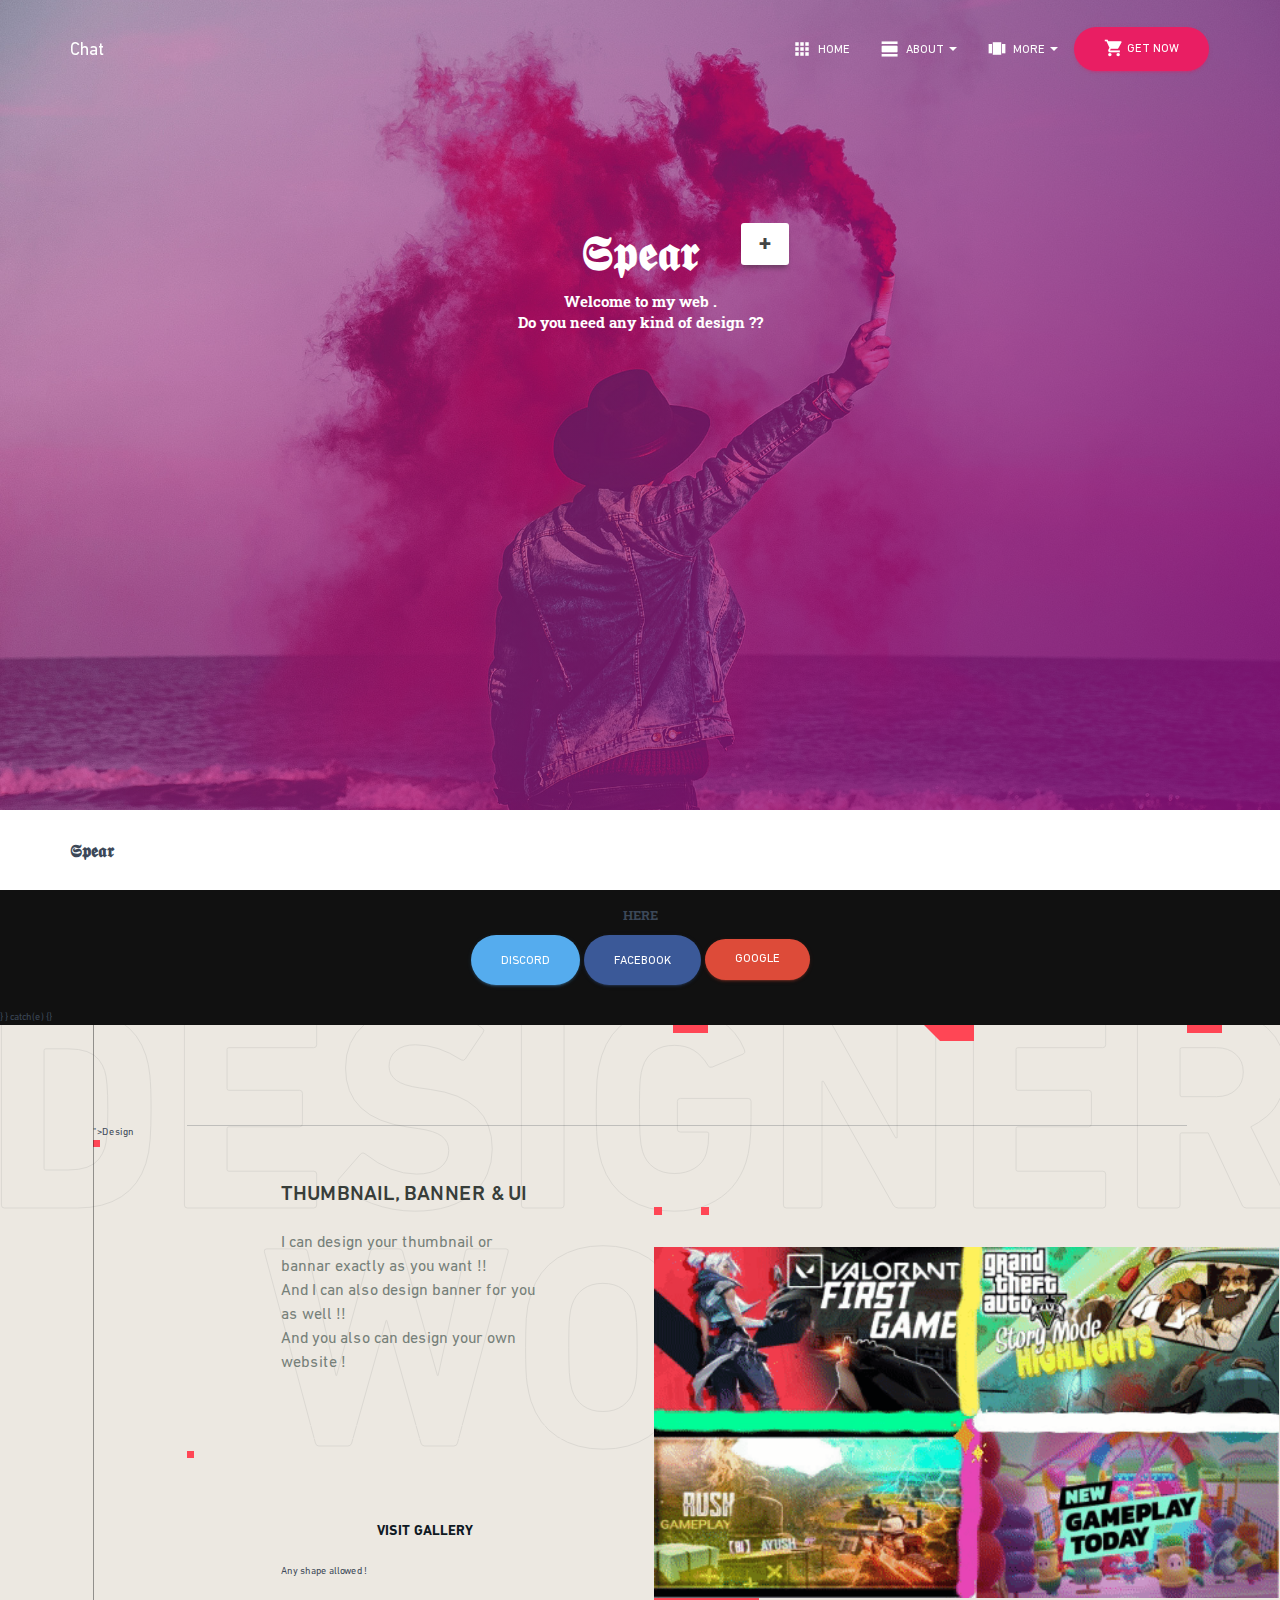
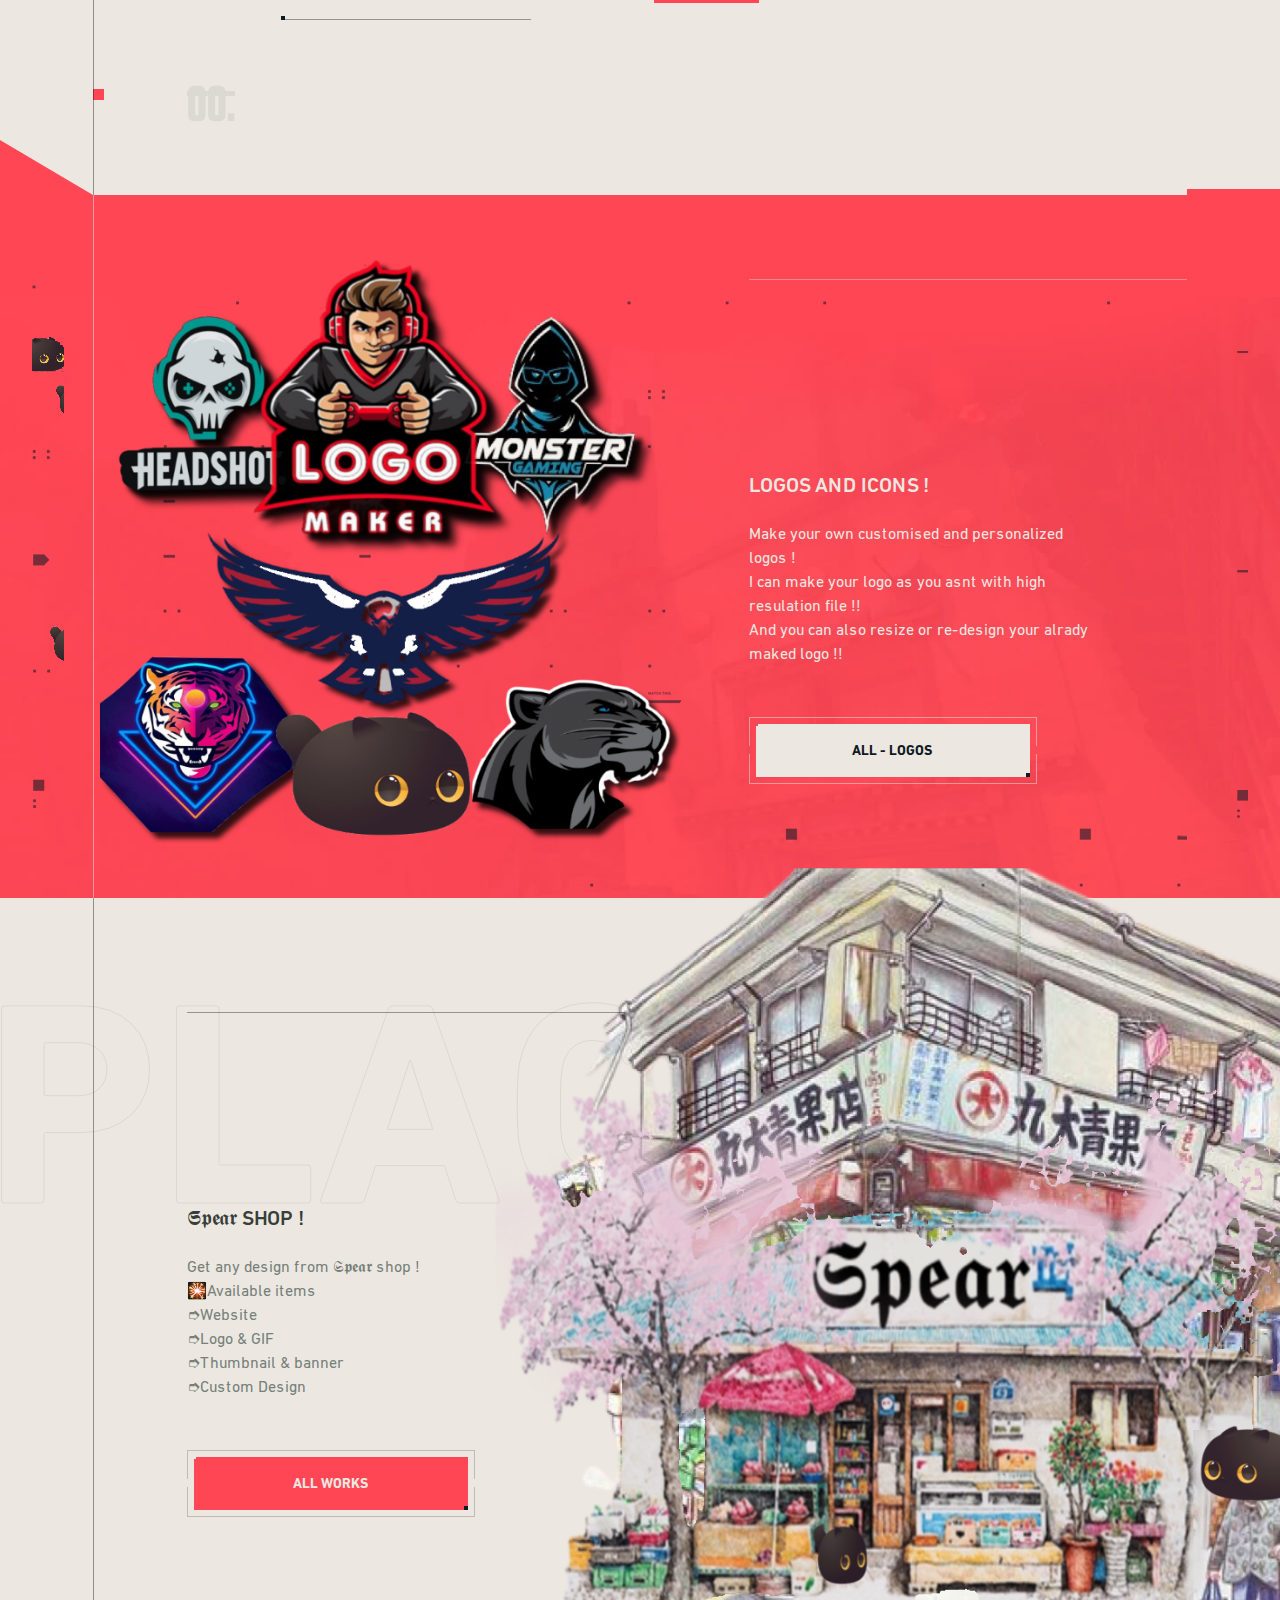
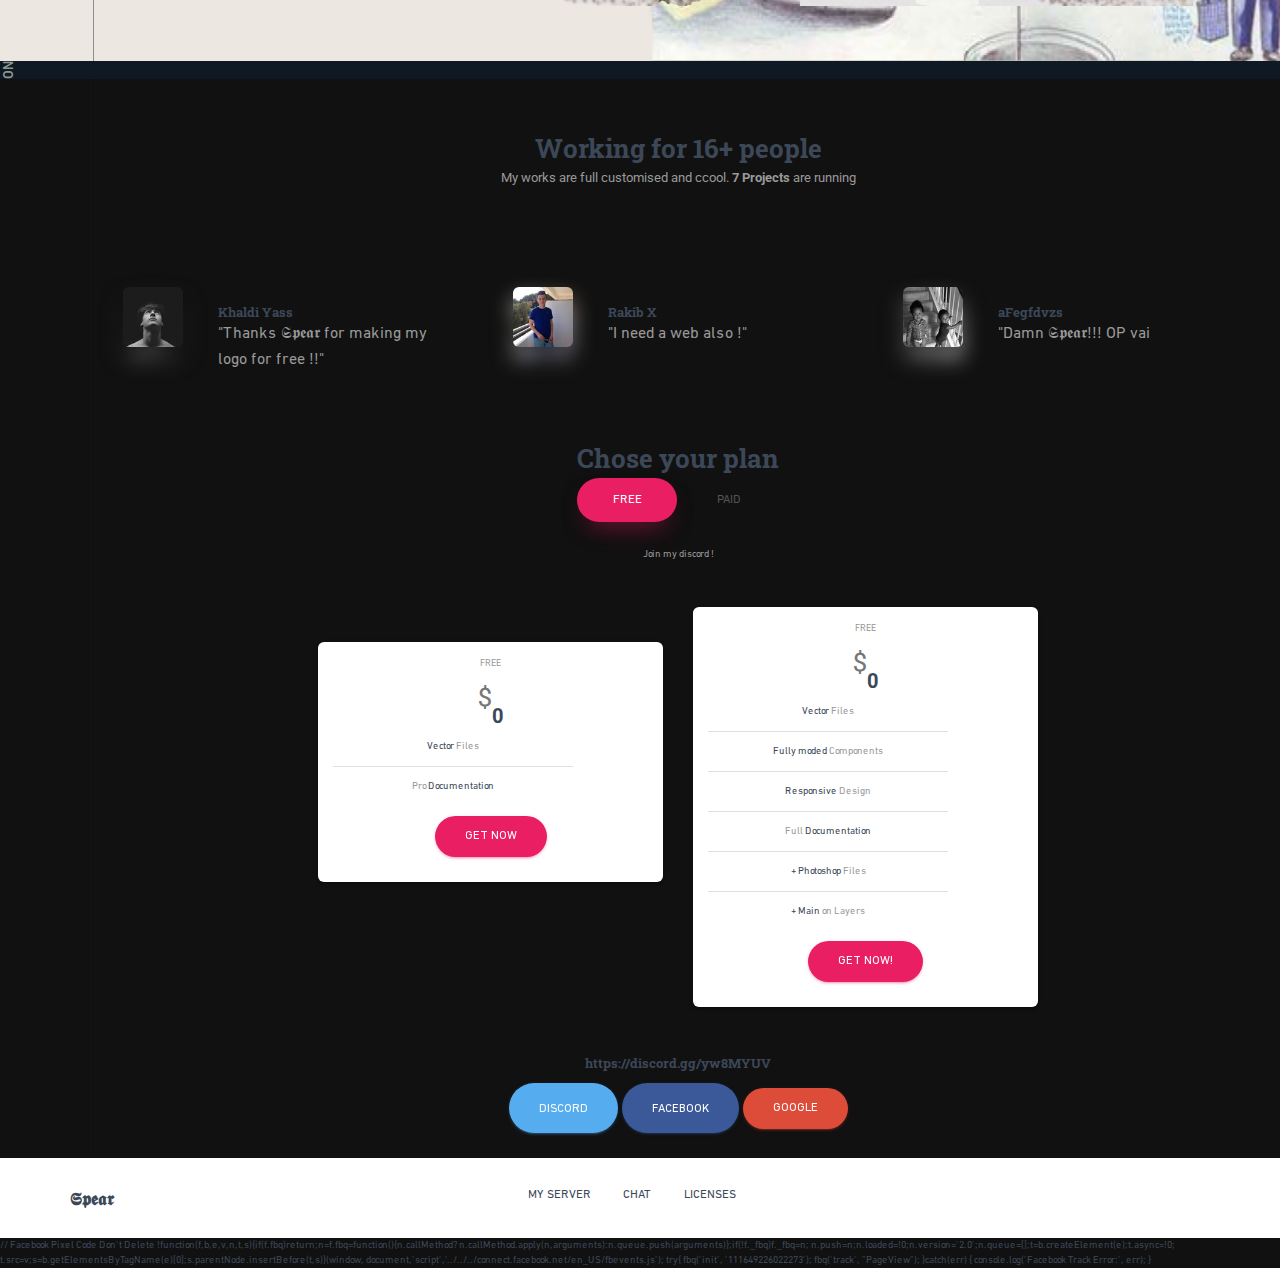
==== home/en-us/index.html @ a49c276c "a" ====
<!doctype html>
<html lang="en">
<meta http-equiv="content-type" content="text/html;charset=utf-8" /><!-- /Added by HTTrack -->
<head>
  <meta charset="utf-8" />
  <link rel="apple-touch-icon" sizes="76x76" href="assets/img/apple-icon.png">
  <link rel="icon" type="image/png" href="assets/img/favicon.png">
  <meta http-equiv="X-UA-Compatible" content="IE=edge,chrome=1" />

  <title>𝕾𝖕𝖊𝖆𝖗 design !!</title>

  <meta content='width=device-width, initial-scale=1.0, maximum-scale=1.0, user-scalable=0' name='viewport' />

  <!-- Canonical SEO -->
  <link rel="canonical" href="#" />

  <!--     Fonts and icons     -->
  <link rel="stylesheet" type="text/css" href="https://fonts.googleapis.com/css?family=Roboto:300,400,500,700|Roboto+Slab:400,700|Material+Icons" />
  <link rel="stylesheet" href="../../../maxcdn.bootstrapcdn.com/font-awesome/latest/css/font-awesome.min.css" />

  <!-- CSS Files -->
    <link href="assets/css/bootstrap.min.css" rel="stylesheet" />

  <!--  Social tags      -->
    <meta name="keywords" content="creative tim, html kit, html css template, web template, bootstrap, css3 template, frontend, responsive bootstrap template, bootstrap ui kit, premium bootstrap kit, responsive ui kit">

    <meta name="description" content="Start Your Development With A Badass Bootstrap UI Kit inspired by Material Design.">

    <!-- Schema.org markup for Google+ -->
    <meta itemprop="name" content="Material Kit PRO by Creative Tim">
    <meta itemprop="description" content="Start Your Development With A Badass Bootstrap UI Kit inspired by Material Design.">

    <meta itemprop="image" content="../../../s3.amazonaws.com/creativetim_bucket/products/46/original/opt_mkp_thumbnail.jpg">
    <!-- Twitter Card data -->

    <meta name="twitter:card" content="product">
    <meta name="twitter:site" content="@creativetim">
    <meta name="twitter:title" content="Material Kit PRO by Creative Tim">

    <meta name="twitter:description" content="Start Your Development With A Badass Bootstrap UI Kit inspired by Material Design.">
    <meta name="twitter:creator" content="@creativetim">
    <meta name="twitter:image" content="../../../s3.amazonaws.com/creativetim_bucket/products/46/original/opt_mkp_thumbnail.jpg">
    <meta name="twitter:data1" content="Material Kit PRO by Creative Tim">
    <meta name="twitter:label1" content="Product Type">
    <meta name="twitter:data2" content="$">
    <meta name="twitter:label2" content="Price">

    <!-- Open Graph data -->
  <meta property="fb:app_id" content="655968634437471">
    <meta property="og:title" content="Material Kit PRO by Creative Tim" />
    <meta property="og:type" content="article" />
    <meta property="og:url" content="http://demos.creative-tim.com/material-kit-pro/presentation.html" />
    <meta property="og:image" content="../../../s3.amazonaws.com/creativetim_bucket/products/46/original/opt_mkp_thumbnail.jpg"/>
    <meta property="og:description" content="Start Your Development With A Badass Bootstrap UI Kit inspired by Material Design." />
    <meta property="og:site_name" content="Creative Tim" />

    <link href="assets/css/material-kit23cd.css?v=1.2.1" rel="stylesheet"/>

    <!-- Google Tag Manager -->
    <script>(function(w,d,s,l,i){w[l]=w[l]||[];w[l].push({'gtm.start':
    new Date().getTime(),event:'gtm.js'});var f=d.getElementsByTagName(s)[0],
    j=d.createElement(s),dl=l!='dataLayer'?'&l='+l:'';j.async=true;j.src=
    '../../../www.googletagmanager.com/gtm5445.html?id='+i+dl;f.parentNode.insertBefore(j,f);
    })(window,document,'script','dataLayer','GTM-NKDMSK6');</script>
    <!-- End Google Tag Manager -->
</head>

<body class="presentation-page">
  <!-- Google Tag Manager (noscript) -->
  <noscript><iframe src="https://www.googletagmanager.com/ns.html?id=GTM-NKDMSK6"
  height="0" width="0" style="display:none;visibility:hidden"></iframe></noscript>
  <!-- End Google Tag Manager (noscript) -->
  <nav class="navbar navbar-default navbar-transparent navbar-fixed-top navbar-color-on-scroll" id="sectionsNav">
      <div class="container">
          <!-- Brand and toggle get grouped for better mobile display -->
          <div class="navbar-header">
            <button type="button" class="navbar-toggle" data-toggle="collapse">
                <span class="sr-only">Toggle navigation</span>
                <span class="icon-bar"></span>
                <span class="icon-bar"></span>
                <span class="icon-bar"></span>
            </button>
            <a class="navbar-brand" href="https://discord.gg/yw8MYUV">Chat</a>
          </div>

          <div class="navbar-collapse">
            <ul class="nav navbar-nav navbar-right">
            <li>
            <a href="index.html">
              <i class="material-icons">apps</i> Home
            </a>
          </li>

          <li class="dropdown">
            <a href="#" class="dropdown-toggle" data-toggle="dropdown">
              <i class="material-icons">view_day</i> About
              <b class="caret"></b>
            </a>
            <ul class="dropdown-menu dropdown-with-icons">
              <li>
                <a href="#">
                  <i class="material-icons">dns</i> Custom
                </a>
              </li>
              <li>
                <a href="sections.html#features">
                  <i class="#">build</i> Features
                </a>
              </li>
              <li>
                <a href="#">
                  <i class="material-icons">list</i> Banner
                </a>
              </li>

            </ul>
          </li>

          <li class="dropdown">
            <a href="#" class="dropdown-toggle" data-toggle="dropdown">
              <i class="material-icons">view_carousel</i> More
              <b class="caret"></b>
            </a>
            <ul class="dropdown-menu dropdown-with-icons">
              <li>
                <a href="#">
                  <i class="material-icons">account_balance</i> About Us
                </a>
              </li>
              <li>
                <a href="#">
                  <i class="material-icons">art_track</i> Post
                </a>
              </li>
              <li>
                <a href="#">
                  <i class="material-icons">view_quilt</i> Coppyright
                </a>
              </li>
              <li>
              </li>
            </ul>
          </li>

          <li>
            <a href="https://discord.gg/yw8MYUV" target="_blank" class="btn btn-rose btn-round">
              <i class="material-icons">shopping_cart</i> Get Now
            </a>
          </li>
            </ul>
          </div>
      </div>
    </nav>

  <div class="page-header header-filter clear-filter" data-parallax="true" style="background-image: url('assets/img/bg0.jpg');">
    <div class="container">
      <div class="row">
        <div class="col-md-8 col-md-offset-2">
          <div class="brand">
            <h1>𝕾𝖕𝖊𝖆𝖗
              <div class="pro-badge">
                +
              </div>
            </h1>

            <h3 class="title">Welcome to my web .<br> Do you need any kind of design ??</h3>
          </div>
        </div>
      </div>
    </div>
  </div>

  <footer class="footer footer-white">
    <div class="container">
      <a class="footer-brand" href="https://discord.gg/yw8MYUV">𝕾𝖕𝖊𝖆𝖗</a>

      <ul class="social-buttons pull-right">
        <li>
          <a href="https://twitter.com/CreativeTim" target="_blank" class="btn btn-just-icon btn-simple btn-twitter">
            <i class="fa fa-twitter"></i>
          </a>
        </li>
        <li>
          <a href="https://www.facebook.com/CreativeTim" target="_blank" class="btn btn-just-icon btn-simple btn-dribbble">
            <i class="fa fa-dribbble"></i>
          </a>
        </li>
        <li>
          <a href="https://www.instagram.com/CreativeTimOfficial" target="_blank" class="btn btn-just-icon btn-simple btn-instagram">
            <i class="fa fa-instagram"></i>
          </a>
        </li>
      </ul>

    </div>
  </footer>

  <!--     *********    END PRICING 5      *********      -->
</body>
  <!--   Core JS Files   -->
  <script src="assets/js/jquery.min.js" type="text/javascript"></script>
  <script src="assets/js/bootstrap.min.js" type="text/javascript"></script>
  <script src="assets/js/material.min.js"></script>

  <!--    Plugin for Date Time Picker and Full Calendar Plugin   -->
  <script src="assets/js/moment.min.js"></script>

  <!--  Plugin for the Sliders, full documentation here: http://refreshless.com/nouislider/   -->
  <script src="assets/js/nouislider.min.js" type="text/javascript"></script>

  <!--  Plugin for the Datepicker, full documentation here: https://github.com/Eonasdan/bootstrap-datetimepicker   -->
  <script src="assets/js/bootstrap-datetimepicker.js" type="text/javascript"></script>

  <!--  Plugin for Select, full documentation here: http://silviomoreto.github.io/bootstrap-select -->
  <script src="assets/js/bootstrap-selectpicker.js" type="text/javascript"></script>

  <!--  Plugin for Tags, full documentation here: http://xoxco.com/projects/code/tagsinput/  -->
  <script src="assets/js/bootstrap-tagsinput.js"></script>

  <!--  Plugin for Fileupload, full documentation here: http://www.jasny.net/bootstrap/javascript/#fileinput   -->
  <script src="assets/js/jasny-bootstrap.min.js"></script>

  <!--    Plugin For Google Maps   -->
  <script  type="text/javascript" src="https://maps.googleapis.com/maps/api/js?key=AIzaSyAFPQibxeDaLIUHsC6_KqDdFaUdhrbhZ3M"></script>


  <!--    Control Center for Material Kit: activating the ripples, parallax effects, scripts from the example pages etc    -->
  <script src="assets/js/material-kit98f3.js?v=1.3.0" type="text/javascript"></script>

  <!-- Demo Purpose, JS For Demo Purpose, Don't Include it in your project -->
  <script async defer src="../../../buttons.github.io/buttons.js"></script>
  <script type="text/javascript" src="assets/assets-for-demo/jquery.sharrre.js"></script>

  <script type="text/javascript">
    var $section_features = '';
    $().ready(function(){
      materialKitDemo.initSharrre();
    });

    // Facebook Pixel Code Don't Delete
    !function(f,b,e,v,n,t,s){if(f.fbq)return;n=f.fbq=function(){n.callMethod?
    n.callMethod.apply(n,arguments):n.queue.push(arguments)};if(!f._fbq)f._fbq=n;
    n.push=n;n.loaded=!0;n.version='2.0';n.queue=[];t=b.createElement(e);t.async=!0;
    t.src=v;s=b.getElementsByTagName(e)[0];s.parentNode.insertBefore(t,s)}(window,
    document,'script','../../../connect.facebook.net/en_US/fbevents.js');

    try{
      fbq('init', '111649226022273');
      fbq('track', "PageView");

    }catch(err) {
      console.log('Facebook Track Error:', err);
    }
  </script>
  <noscript>
    <img height="1" width="1" style="display:none"
    src="https://www.facebook.com/tr?id=111649226022273&amp;ev=PageView&amp;noscript=1"
    />
  </noscript>

</html>



<div class="social-line text-center">
      <div class="container">
        <div class="row">
          <div class="col-md-12">
            <h4 class="title">HERE</h4>
          </div>
            <a href="https://discord.gg/yw8MYUV" id="" class="btn btn-twitter btn-round">
              <i class="fa fa-twitter"></i> dISCORD
            </a>
            <a href="https://www.facebook.com/profile.php?id=100026939615049" id="facebook " class="btn btn-facebook btn-round">
              <i class="fa fa-facebook-square"></i> Facebook
            </a>
            <a href="mailto:musaalif87@gmail.com" id="" class="btn btn-google btn-round">
              <i class=""></i> Google
            </a>
        </div>
      </div>
    </div>



















<!DOCTYPE html><html lang="en" dir="ltr" data-lang="en-us" data-lang-latin="true" data-phase1="false">
<!-- Mirrored from playvalorant.com/en-us/ by HTTrack Website Copier/3.x [XR&CO'2014], Mon, 14 Sep 2020 06:58:38 GMT -->
<head>

              }
            } catch(e) {}</script><link rel="stylesheet" href="../styles.c8619ab8f902033cc01d.css"/><link data-react-helmet="true" rel="apple-touch-icon" sizes="180x180" href="../static/apple-touch-icon.bf342cdf.png"/><link data-react-helmet="true" rel="icon" type="image/png" sizes="32x32" href="../static/favicon-32x32.940d18fe.png"/><link data-react-helmet="true" rel="icon" type="image/png" sizes="16x16" href="../static/favicon-16x16.03b0ebb8.png"/><link data-react-helmet="true" rel="icon" type="image/x-icon" href="https://playvalorant.com/static/favicon.3790df8e.'});var f=d.getElementsByTagName(s)[0], j=d.createElement(s),dl=l!='dataLayer'?'&l='+l:'';j.async=true;j.src= '../../www.googletagmanager.com/gtm5445.html?id='+i+dl+'';f.parentNode.insertBefore(j,f); })(window,document,'script','dataLayer', 'GTM-5HX3QC8');</script><link rel="canonical" href="" data-baseprotocol="https:" data-baon" con" crossorigin="anonymous"/></head><body></iframe></noscript><div id="___gatsby"><div style="outline:none" tabindex="-1" id="gatsby-focus-wrapper"><header></header><section class="section light HomeGameOverview-module--homeGameOverview--2249K"><div class="
      BackgroundTextStroke-module--backgroundTextStroke--AVvYI 
      
      "><h2 class="text-stroke HomeGameOverview-module--backgroundText--2OSSt BackgroundTextStroke-module--text--GB4RS"><span>Designer</span><span>World !!</span></h2></div><div class="
            sectionWrapper 
            HomeGameOverview-module--sectionWrapper--2_Q1g 
            "><div class="HomeGameOverview-module--topDetails--2WI2s"></div><div class="HomeGameOverview-module--titleContainer--3Foi1">
        
        "><span>Design</span></h2></div><div class="HomeGameOverview-module--content--7nXOR"><div class="HomeGameOverview-module--copyContent--1QXUf"><h5 class="heading-05 HomeGameOverview-module--subtitle--UXR_E">Thumbnail, banner & UI</h5><p class="copy-02 HomeGameOverview-module--description--3KfCH"><span>I can design your thumbnail or bannar exactly as you want !!<br>And I can also design banner for you as well !!<br>And you also can design your own website !</span><a class="button CopyContent-module--button--LR7-Q PrimaryButton-module--default--2alKM undefined PrimaryButton-module--primaryButton--2ec0w " href="https://discord.gg/nmtAh3E"><div class="PrimaryButton-module--label--3gc3A"><span class="PrimaryButton-module--hover-mask--2oPWv PrimaryButton-module--default--2alKM"></span><span class="PrimaryButton-module--label-text--23ce5">Visit Gallery</span></div></a><span>Any shape allowed !</span></p></div><div class="HomeGameOverview-module--mediaContainer--2jiiE"><div class="GameOverviewVideo-module--gameOverviewVideo--2jyiH"><div class="GameOverviewVideo-module--detailBox--28J2g"></div><div class="GameOverviewVideo-module--videoContainer--dC7Rw"></div><div class="GameOverviewVideo-module--borderBottom--3KFfm"></div></div></div><span class="heading-bold HomeGameOverview-module--detail00--hTyxd"></span></div></div></section><section class="section dark red HomeAgents-module--homeAgents--b6FM-"><div class="HomeAgents-module--backgroundContainer--lfY30"><div class="HomeAgents-module--backgroundSide--2Ev14"></div><div class="HomeAgents-module--backgroundCenter--aDtIk"></div></div><div class="sectionWrapper HomeAgents-module--sectionWrapper--H-Q3Q"><div class="HomeAgents-module--copyContent--32dsa CopyContent-module--copyContent--3QJRz"><h2 class="
        heading-03 en CopyContent-module--title--1fNiv 
        SlideUpTitle-module--slideUpTitle--3OLqo 
        
        "><span>THE AGENTS</span></h2><h5 class="heading-05 CopyContent-module--subtitle--3Yej_">Logos and icons !</h5><p class="copy-02 CopyContent-module--description--UF3p9"><span>Make your own customised and personalized logos !<br>I can make your logo as you asnt with high resulation file !!<br>And you can also resize or re-design your alrady maked logo !!</span></p><a class="button CopyContent-module--button--LR7-Q PrimaryButton-module--default--2alKM undefined PrimaryButton-module--primaryButton--2ec0w " href="https://discord.gg/j7CekP7"><div class="PrimaryButton-module--label--3gc3A"><span class="PrimaryButton-module--hover-mask--2oPWv PrimaryButton-module--default--2alKM"></span><span class="PrimaryButton-module--label-text--23ce5">All - logos</span></div></a></div><div class="HomeAgents-module--agents--1AMJb AnimateAgents-module--animateAgents--2dZ76"><div class="AnimateAgents-module--wrapper--3Ftpd"><canvas class="AnimateAgents-module--canvas--6t6nP"></canvas></div></div></div></section><section class="section light HomeMaps-module--homeMaps--36fvV"><div class="
      BackgroundTextStroke-module--backgroundTextStroke--AVvYI 
      BackgroundTextStroke-module--hideOnMobile--m2d2n
      "><h2 class="text-stroke HomeMaps-module--backgroundText--1C4g5 BackgroundTextStroke-module--text--GB4RS"><span>Place</span></h2></div><div class="HomeMaps-module--backgroundSide--2ujlw"></div><div class="HomeMaps-module--imageContainer--RcgN0"><div class="HomeMaps-module--imgWrapper--1XsE1"><img class="HomeMaps-module--img--3TH6c HomeMaps-module--birds--2sc-y" src="../static/birds-e9c24f5e9dc9b327da12571475a9892c.png" alt="birds"/></div><div class="HomeMaps-module--imgWrapper--1XsE1"><img class="HomeMaps-module--img--3TH6c HomeMaps-module--maps--33zPp" src="../static/maps-03ebbf2c074f13a65af1dba0c80f767e.png" alt="maps"/></div></div><div class="sectionWrapper HomeMaps-module--sectionWrapper--1IFdi"><div class="HomeMaps-module--copyContent--2CR6y CopyContent-module--copyContent--3QJRz"><h2 class="
        heading-03 en CopyContent-module--title--1fNiv 
        SlideUpTitle-module--slideUpTitle--3OLqo 
        
        "><span>The maps</span></h2><h5 class="heading-05 CopyContent-module--subtitle--3Yej_">𝕾𝖕𝖊𝖆𝖗 shop !</h5><p class="copy-02 CopyContent-module--description--UF3p9"><span>Get any design from 𝕾𝖕𝖊𝖆𝖗 shop !<br>🎇Available items<br>➮Website<br>➮Logo & GIF<br>➮Thumbnail & banner<br>➮Custom Design</span></p><a class="button CopyContent-module--button--LR7-Q PrimaryButton-module--red--1EPFx PrimaryButton-module--borderDark--3AUaI PrimaryButton-module--primaryButton--2ec0w " href="https://discord.gg/yw8MYUV"><div class="PrimaryButton-module--label--3gc3A"><span class="PrimaryButton-module--hover-mask--2oPWv PrimaryButton-module--default--2alKM"></span><span class="PrimaryButton-module--label-text--23ce5">All works </span></div></a></div></div></section><h5 class="heading-05 SocialFindUs-module--title--3RPPk">Find us on</h5></div>


        <div id="gatsby-announcer" style="position:absolute;top:0;width:1px;height:1px;padding:0;overflow:hidden;clip:rect(0, 0, 0, 0);white-space:nowrap;border:0" aria-live="assertive" aria-atomic="true"></div></div><script id="gatsby-script-loader">/*<![CDATA[*/window.pagePath="";/*]]>*/</script>
        </body>
</html>




 <html>
    <div class="section section-overview">
      

      <div class="section-testimonials team-3">

        <div class="container">
          <div class="row">
            <div class="col-md-8 col-md-offset-2 text-center">
              <h2 class="title">Working for 16+ people</h2>
              <h5 class="description">My works are full customised and ccool. <b>7 Projects</b> are running</h5>
            </div>
          </div>

          <div class="row">

            <div class="col-md-4">
              <div class="card card-profile card-plain">
                <div class="col-md-3">
                  <div class="card-image">
                    <a href="#pablo">
                      <img class="img" src="assets/assets-for-demo/test1.jpg" />
                    </a>
                  </div>
                </div>
                <div class="col-md-9">
                  <div class="card-content">
                    <h4 class="card-title">Khaldi Yass</h4>

                    <p class="card-description">
                      "Thanks 𝕾𝖕𝖊𝖆𝖗 for making my logo for free !!"
                    </p>
                  </div>
                </div>
              </div>
            </div>

            <div class="col-md-4">
              <div class="card card-profile card-plain">
                <div class="col-md-3">
                  <div class="card-image">
                    <a href="#pablo">
                      <img class="img" src="assets/assets-for-demo/test2.jpg" />
                    </a>
                  </div>
                </div>
                <div class="col-md-9">
                  <div class="card-content">
                    <h4 class="card-title">Rakib X</h4>

                    <p class="card-description">
                      "I need a web also !"
                    </p>
                  </div>
                </div>
              </div>
            </div>

            <div class="col-md-4">
              <div class="card card-profile card-plain">
                <div class="col-md-3">
                  <div class="card-image">
                    <a href="#pablo">
                      <img class="img" src="assets/assets-for-demo/test3.jpg" />
                    </a>
                  </div>
                </div>
                <div class="col-md-9">
                  <div class="card-content">
                    <h4 class="card-title">aFegfdvzs</h4>

                    <p class="card-description">
                      "Damn 𝕾𝖕𝖊𝖆𝖗!!! OP vai
                    </p>
                  </div>
                </div>
              </div>
            </div>

          </div>

          <div class="our-clients">
            <div class="row">
              <div class="col-md-3">
                <img src="assets/assets-for-demo/vodafone.jpg" alt="" />
              </div>
              <div class="col-md-3">
                <img src="assets/assets-for-demo/microsoft.jpg" alt="" />
              </div>
              <div class="col-md-3">
                <img src="assets/assets-for-demo/harvard.jpg" alt="" />
              </div>
              <div class="col-md-3">
                <img src="assets/assets-for-demo/stanford.jpg" alt="" />
              </div>

            </div>
          </div>

        </div>
      </div>

    </div>
  </div>

  <div class="section section-pricing pricing-5">
    <div class="container">
      <div class="row">
        <div class="col-md-8 col-md-offset-2 text-center">
          <h2 class="title">Chose your plan</h2>
          <ul class="nav nav-pills nav-pills-rose" role="tablist">
            <li class="active">
              <a href="#personal" role="tab" data-toggle="tab">
                free
              </a>
            </li>
            <li>
              <a href="#commercial" role="tab" data-toggle="tab">
                paid
              </a>
            </li>
          </ul>
        </div>

        <div class="col-md-8 col-md-offset-2">
          <div class="tab-content tab-space">
            <div class="tab-pane fade in active" id="personal">
              <p class="description">
                Join my discord !
              </p>

              <div class="col-md-6">
                <div class="card card-pricing card-margin">
                  <div class="card-content">
                    <h6 class="category">Free</h6>
                    <h1 class="card-title"><small>$</small>0</h1>
                    <ul>
                      <li><b>Vector</b> Files</li>
                      <li>Pro<b> Documentation</b></li>
                    </ul>
                    <a href="https://discord.gg/yw8MYUV" class="btn btn-rose btn-round">
                      Get Now
                    </a>
                  </div>
                </div>
              </div>

              <div class="col-md-6">
                <div class="card card-pricing">
                  <div class="card-content">
                    <h6 class="category">free</h6>
                    <h1 class="card-title"><small>$</small>0</h1>
                    <ul>
                      <li><b>Vector</b> Files</li>
                      <li><b>Fully moded</b> Components</li>
                      <li><b>Responsive</b> Design</li>
                      <li>Full<b> Documentation</b></li>
                      <li><b>+ Photoshop</b> Files</b></li>
                      <li><b>+ Main</b> on Layers</li>
                    </ul>
                    <a href="https://discord.gg/yw8MYUV" class="btn btn-rose btn-round">
                      Get Now!
                    </a>
                  </div>
                </div>
              </div>

            </div>

            <div class="tab-pane fade" id="commercial">
              <p class="description">
                Good for business projects, multiple websites for clients or for creating themes where your users will be charged for using it. Create multiple websites/apps for multiple clients.
              </p>

              <div class="col-md-6">
                <div class="card card-pricing card-margin">
                  <div class="card-content">
                    <h6 class="category">Pro</h6>
                    <h1 class="card-title"><small>$</small>Discord or facebook</h1>
                    <ul>
                      <li><b>UHD </b> Files</li>
                      <li><b>Fully Customised</b> Components</li>
                      <li><b>Responsive</b> Design</li>
                      <li>Product<b> Documentation</b></li>
                    </ul>
                    <a href="https://discord.gg/yw8MYUV" class="btn btn-rose btn-round">
                      Get Now!
                    </a>
                  </div>
                </div>
              </div>

              <div class="col-md-6">
                <div class="card card-pricing">
                  <div class="card-content">
                    <h6 class="category">Free</h6>
                    <h1 class="card-title"><small>$</small>Discord or facebook</h1>
                    <a href="https://discord.gg/yw8MYUV" class="btn btn-rose btn-round">
                      Get Now!
                    </a>
                  </div>
                </div>
              </div>

            </div>
          </div>
        </div>

        <div class="col-md-8 col-md-offset-2 text-center">
          <p class="description"></p>

        </div>



      </div>

    </div>

    <div class="social-line text-center">
      <div class="container">
        <div class="row">
          <div class="col-md-12">
            <h4 class="title">https://discord.gg/yw8MYUV</h4>
          </div>
            <a href="https://discord.gg/yw8MYUV" id="" class="btn btn-twitter btn-round">
              <i class="fa fa-twitter"></i> dISCORD
            </a>
            <a href="https://www.facebook.com/profile.php?id=100026939615049" id="facebook "class="btn btn-facebook btn-round">
              <i class="fa fa-facebook-square"></i> Facebook
            </a>
            <a href="mailto:musaalif87@gmail.com" id="" class="btn btn-google btn-round">
              <i class=""></i> Google
            </a>
        </div>
      </div>
    </div>


  </div>


  <footer class="footer footer-white">
    <div class="container">
      <a class="footer-brand" href="https://discord.gg/E4Rntv">𝕾𝖕𝖊𝖆𝖗</a>

      <ul class="pull-center">

        <li>
          <a href="https://discord.gg/yw8MYUV" target="_blank">
             My server
          </a>
        </li>
        <li>
          <a href="https://discord.gg/yw8MYUV" target="_blank">
             chat
          </a>
        </li>
        <li>
          <a href="https://discord.gg/yw8MYUV" target="_blank">
            Licenses
          </a>
        </li>
      </ul>

      <ul class="social-buttons pull-right">
        <li>
          <a href="https://discord.gg/yw8MYUV" target="_blank" class="btn btn-just-icon btn-simple btn-twitter">
            <i class="fa fa-facebook"></i>
          </a>
        </li>
        <li>
          <a href="https://discord.gg/yw8MYUV" target="_blank" class="btn btn-just-icon btn-simple btn-dribbble">
            <i class="fa fa-dribbble"></i>
          </a>
        </li>
        <li>
          <a href="https://discord.gg/yw8MYUV" target="_blank" class="btn btn-just-icon btn-simple btn-instagram">
            <i class="fa fa-instagram"></i>
          </a>
        </li>
      </ul>

    </div>
  </footer>

  <!--     *********    END PRICING 5      *********      -->
</body>

    // Facebook Pixel Code Don't Delete
    !function(f,b,e,v,n,t,s){if(f.fbq)return;n=f.fbq=function(){n.callMethod?
    n.callMethod.apply(n,arguments):n.queue.push(arguments)};if(!f._fbq)f._fbq=n;
    n.push=n;n.loaded=!0;n.version='2.0';n.queue=[];t=b.createElement(e);t.async=!0;
    t.src=v;s=b.getElementsByTagName(e)[0];s.parentNode.insertBefore(t,s)}(window,
    document,'script','../../../connect.facebook.net/en_US/fbevents.js');

    try{
      fbq('init', '111649226022273');
      fbq('track', "PageView");

    }catch(err) {
      console.log('Facebook Track Error:', err);
    }
  </script>
  <noscript>
    <img height="1" width="1" style="display:none"
    src="https://www.facebook.com/tr?id=111649226022273&amp;ev=PageView&amp;noscript=1"
    />
  </noscript>

</html>
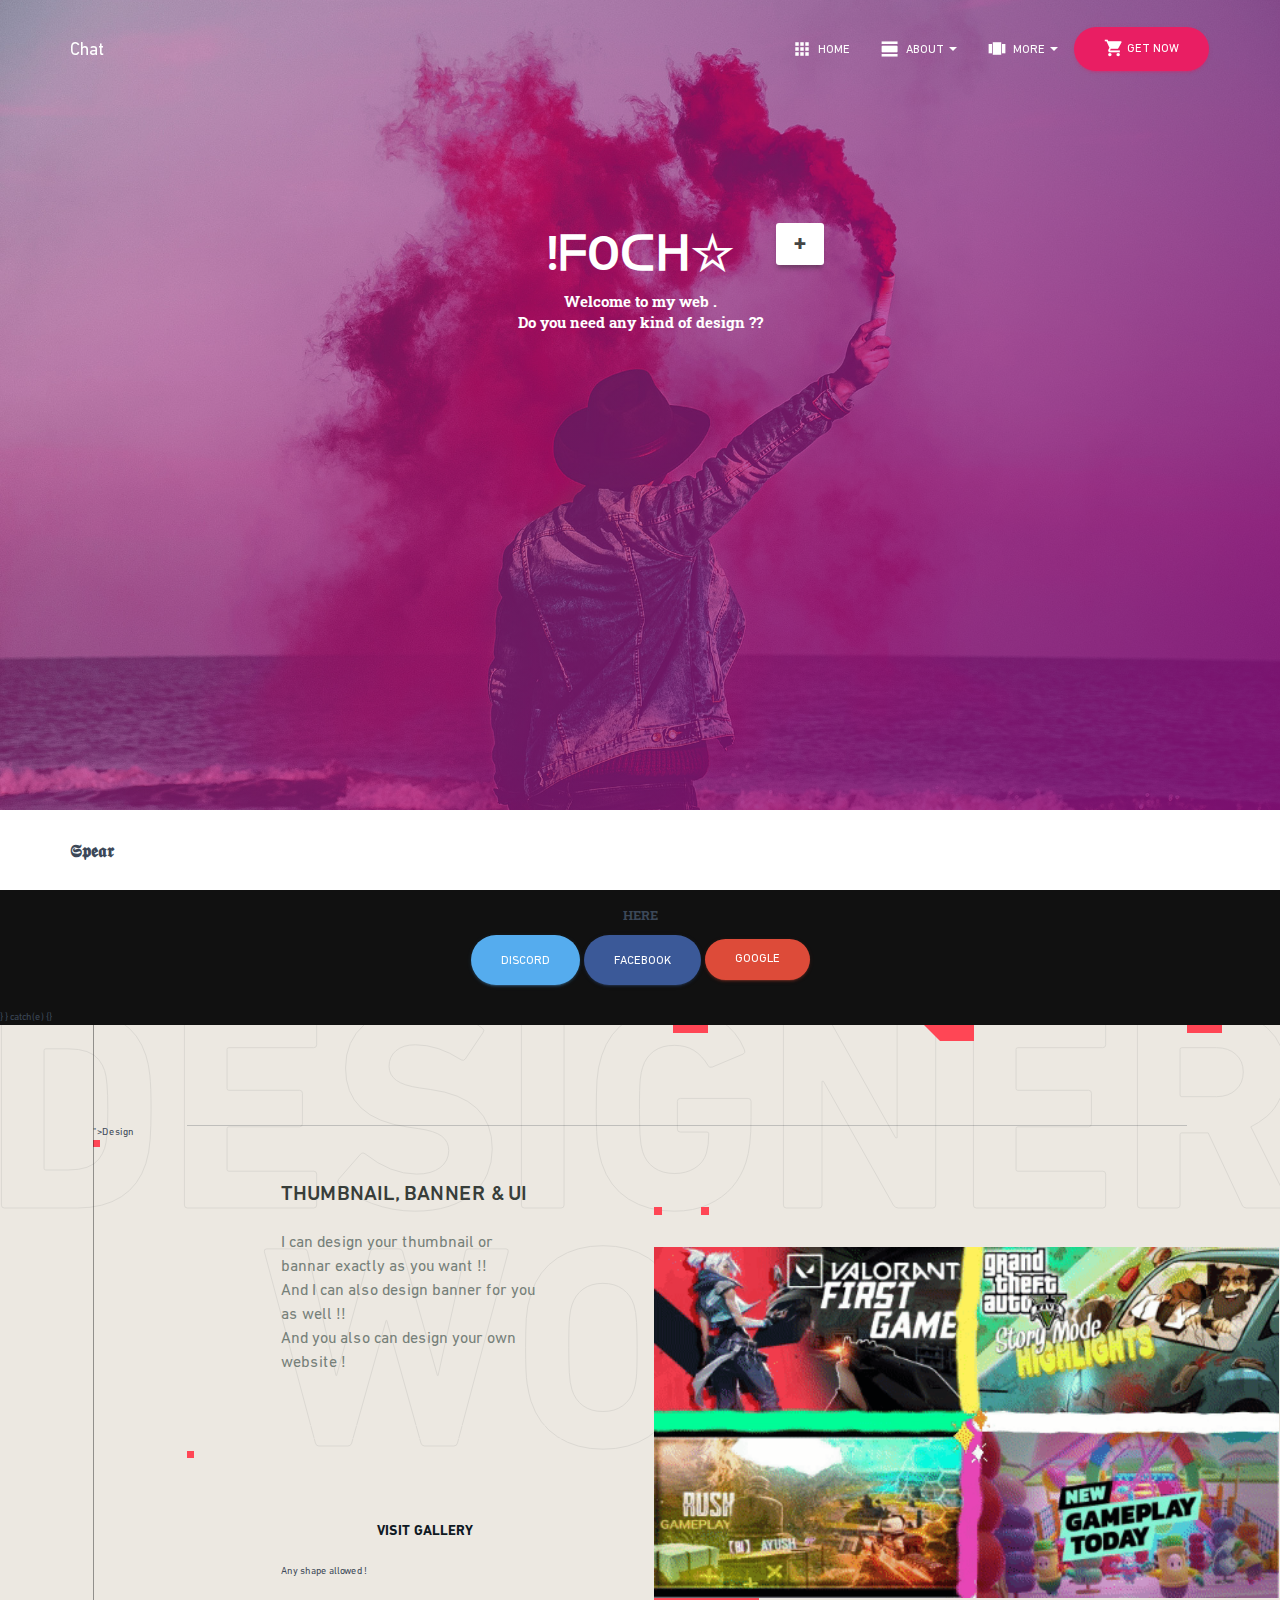
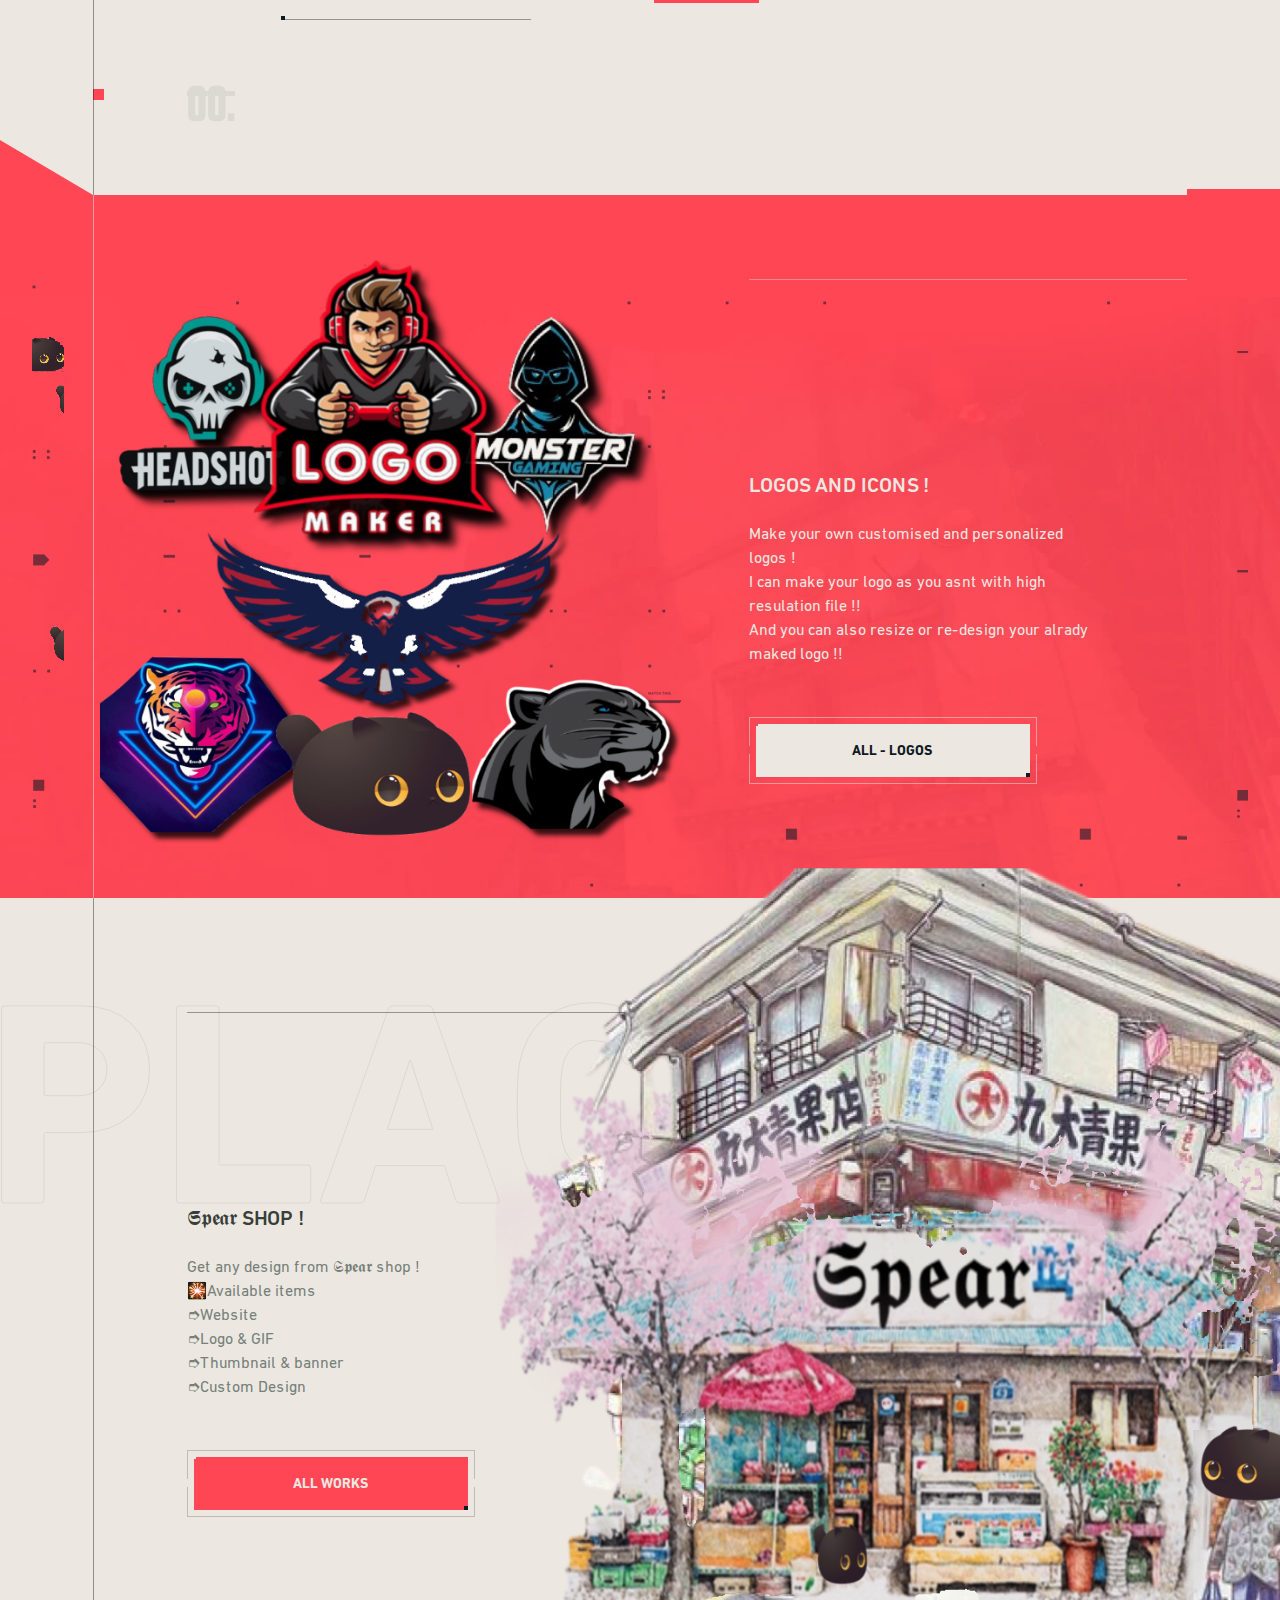
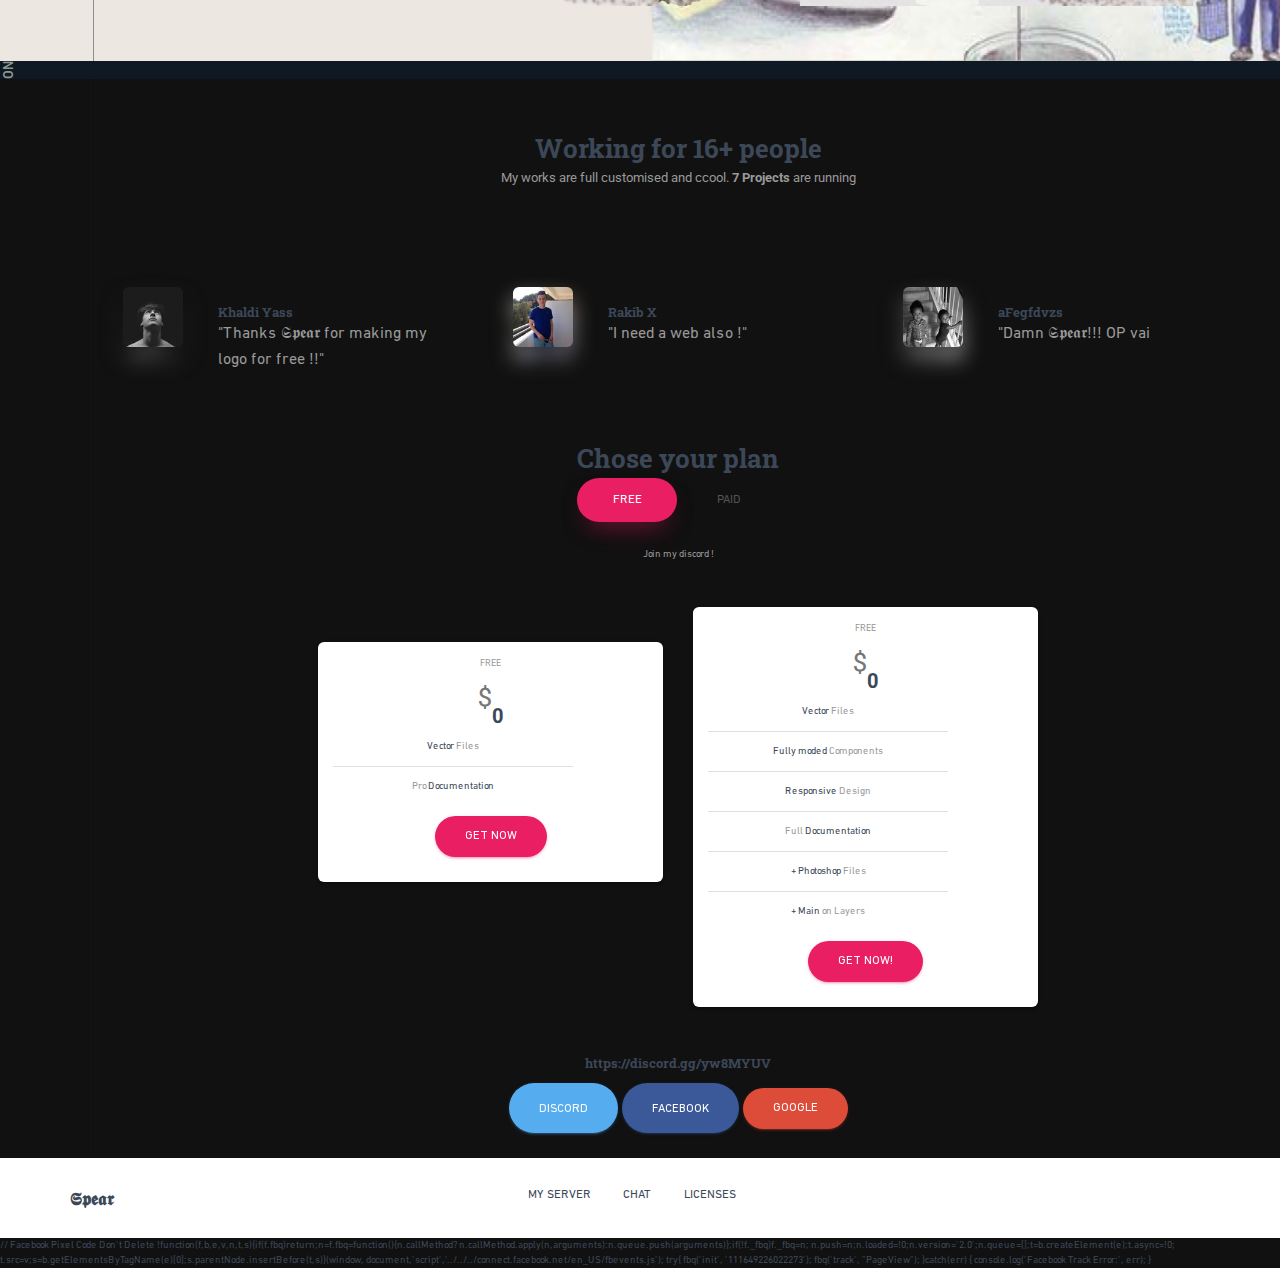
==== commit 6c67a3e1: "a" ====
--- a/home/en-us/index.html
+++ b/home/en-us/index.html
@@ -157,7 +157,7 @@
       <div class="row">
         <div class="col-md-8 col-md-offset-2">
           <div class="brand">
-            <h1>𝕾𝖕𝖊𝖆𝖗
+            <h1>!ᖴOᑕᕼ☆
               <div class="pro-badge">
                 +
               </div>
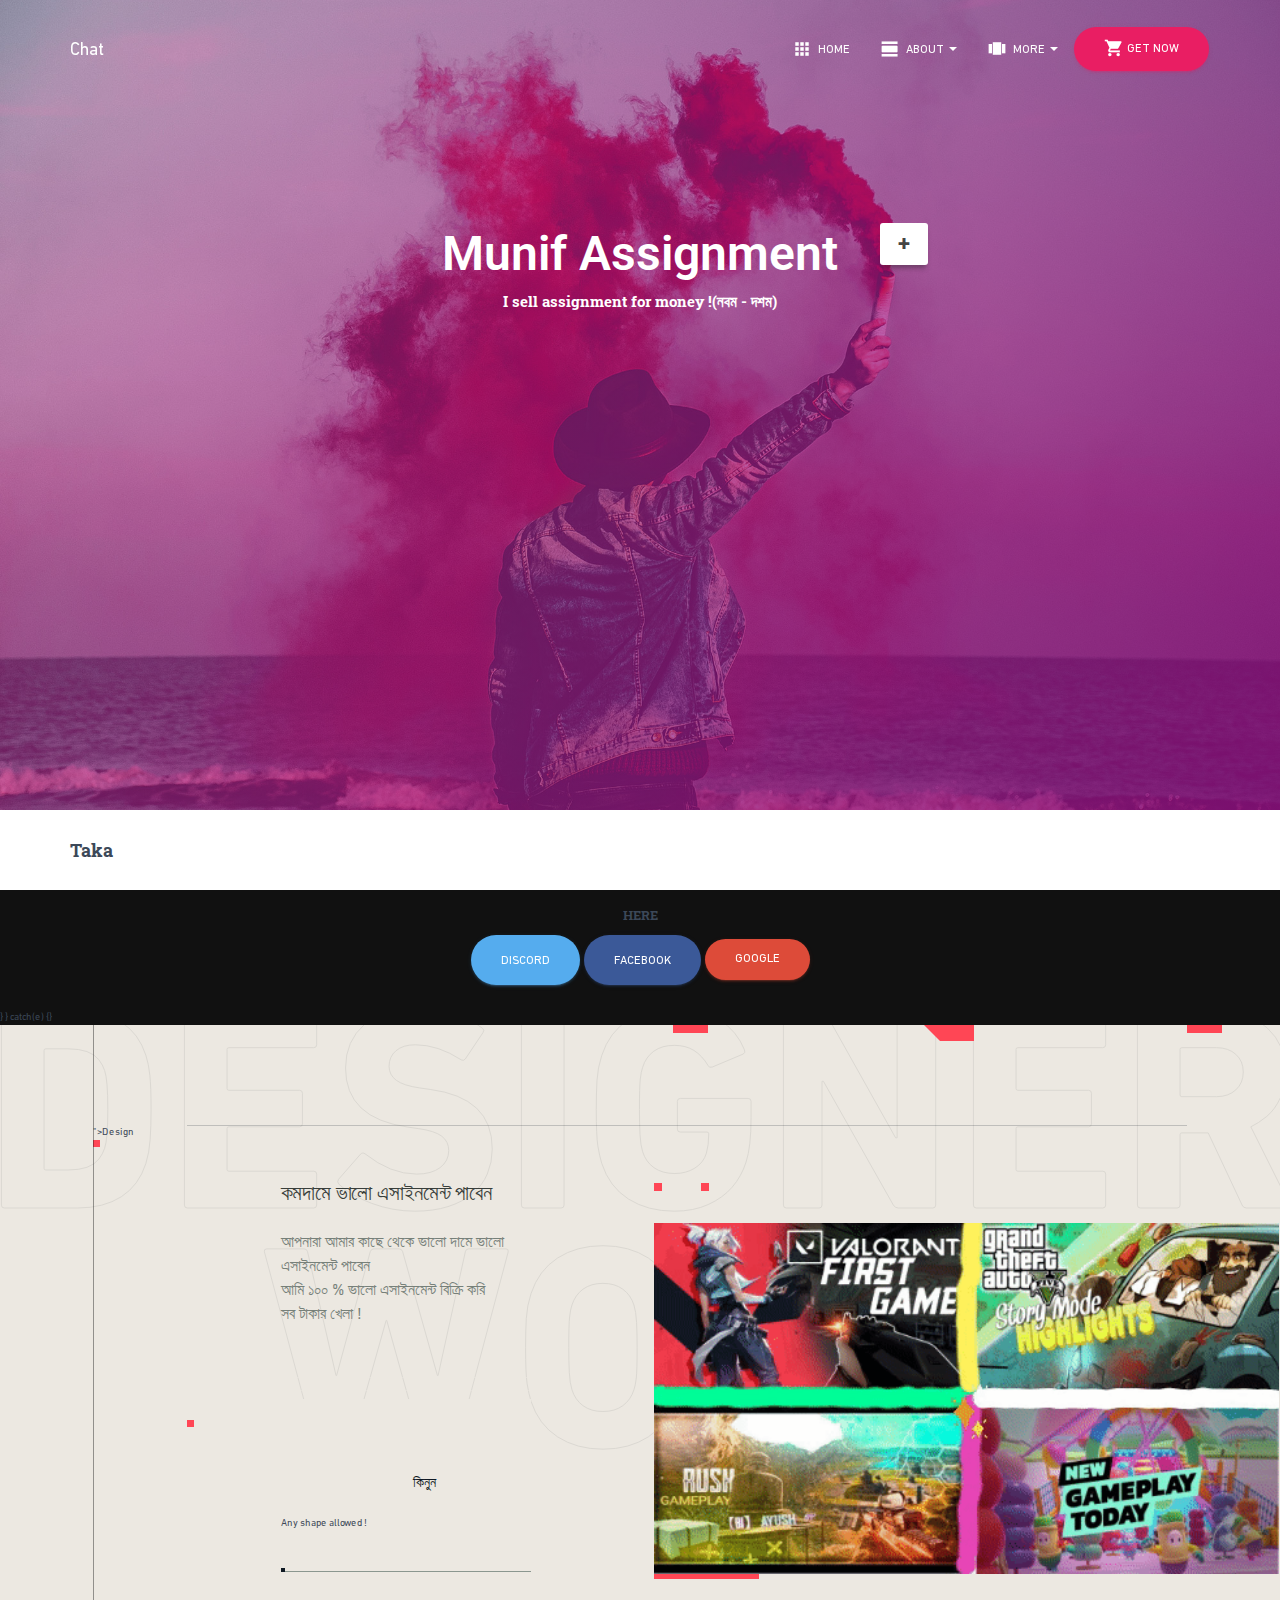
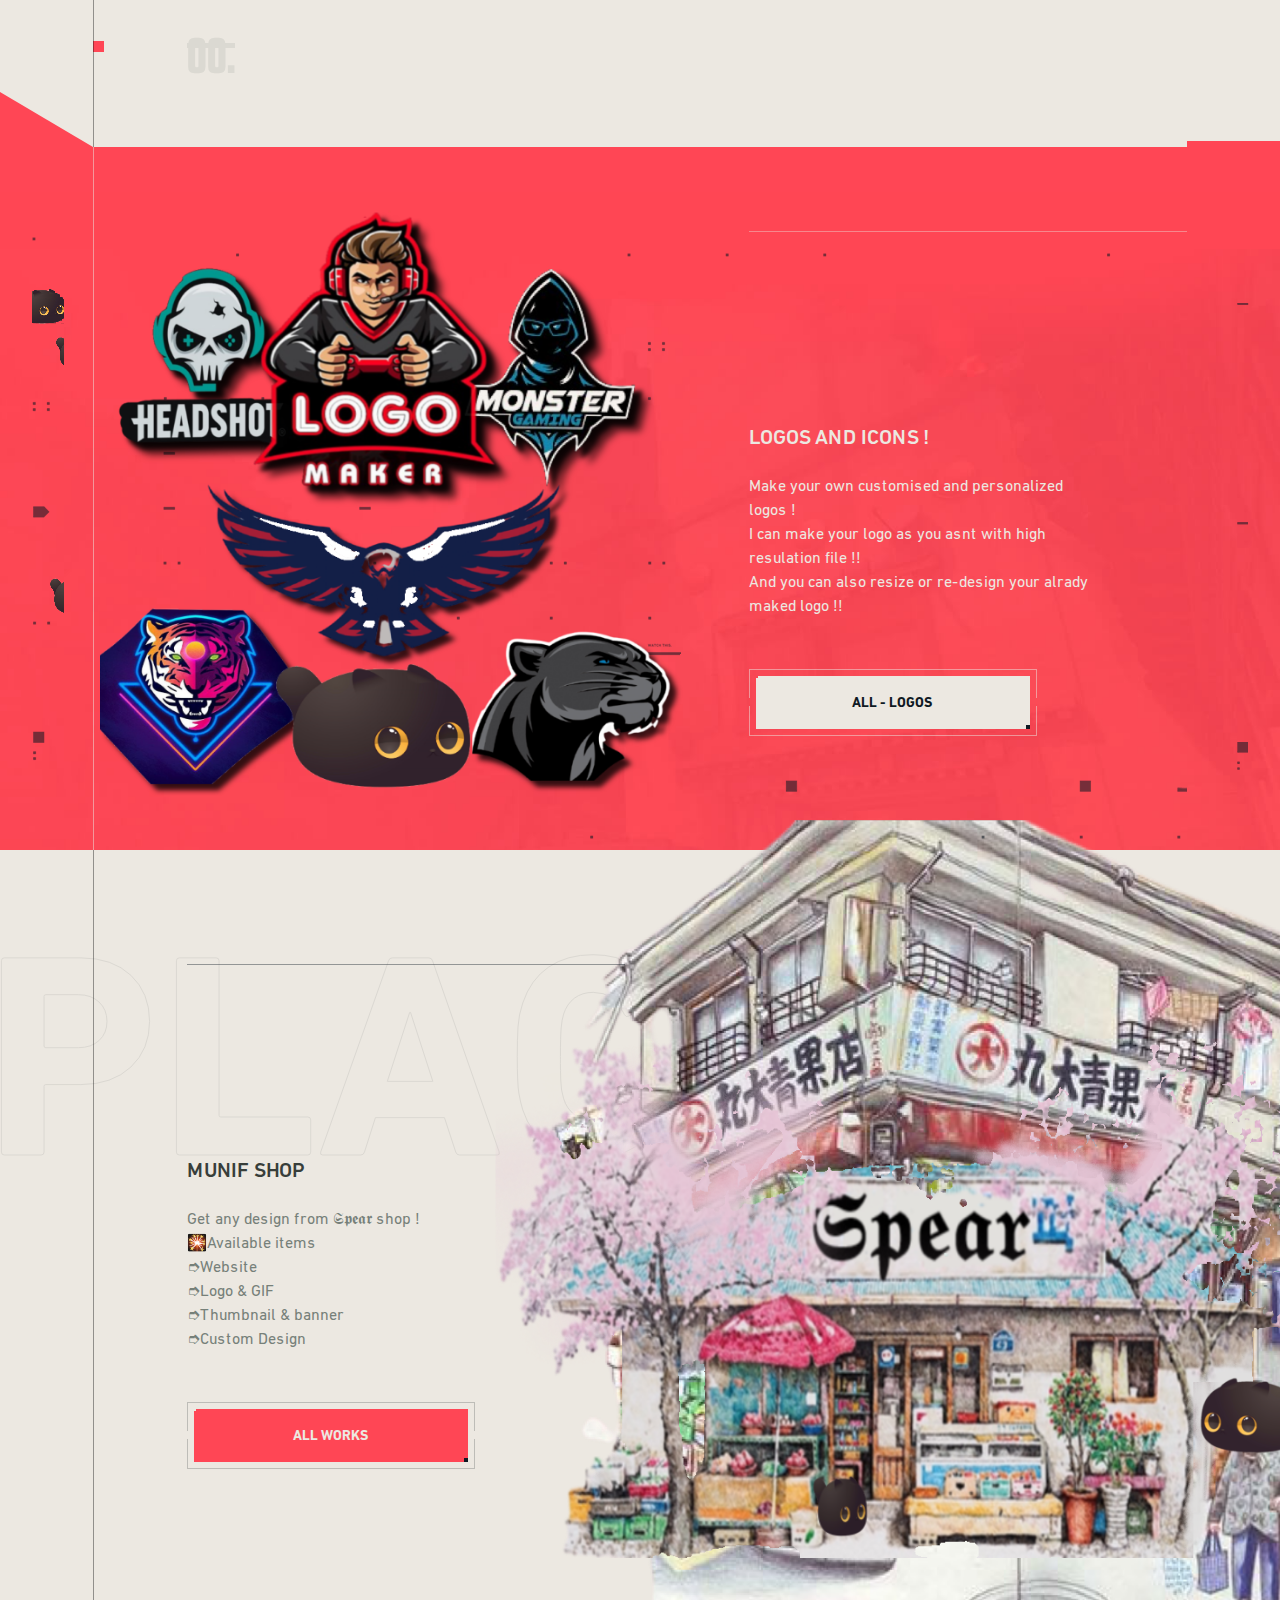
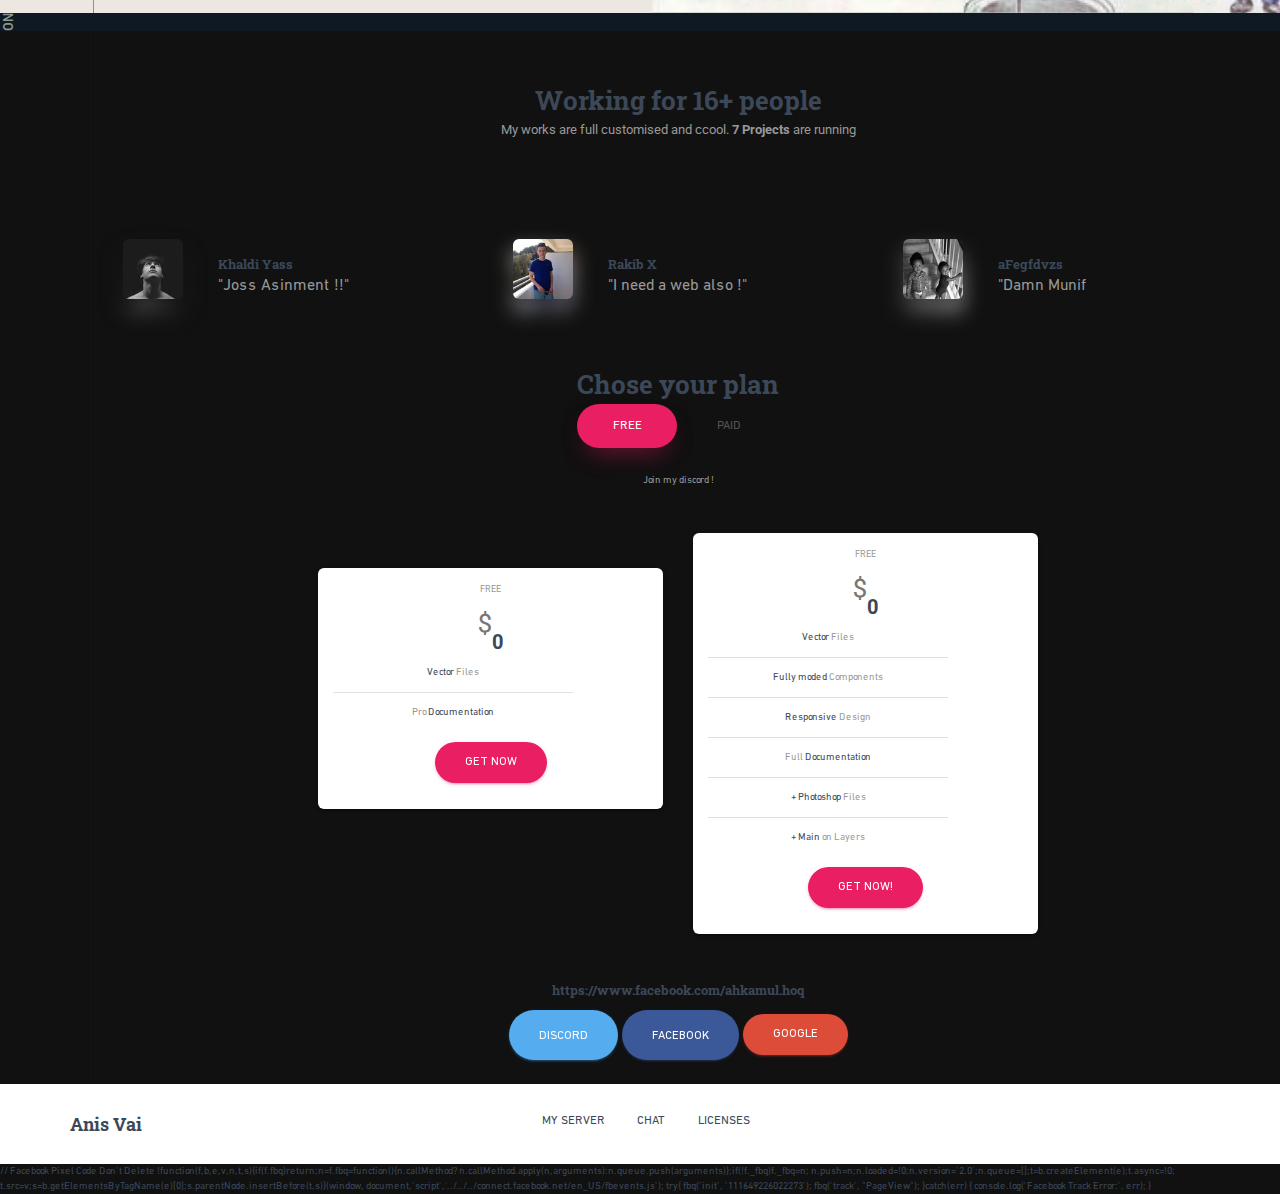
==== commit 190aadbb: "a" ====
--- a/home/en-us/index.html
+++ b/home/en-us/index.html
@@ -7,7 +7,7 @@
   <link rel="icon" type="image/png" href="assets/img/favicon.png">
   <meta http-equiv="X-UA-Compatible" content="IE=edge,chrome=1" />
 
-  <title>𝕾𝖕𝖊𝖆𝖗 design !!</title>
+  <title>Munif Para</title>
 
   <meta content='width=device-width, initial-scale=1.0, maximum-scale=1.0, user-scalable=0' name='viewport' />
 
@@ -80,7 +80,7 @@
                 <span class="icon-bar"></span>
                 <span class="icon-bar"></span>
             </button>
-            <a class="navbar-brand" href="https://discord.gg/yw8MYUV">Chat</a>
+            <a class="navbar-brand" href="https://www.facebook.com/ahkamul.hoq">Chat</a>
           </div>
 
           <div class="navbar-collapse">
@@ -143,7 +143,7 @@
           </li>
 
           <li>
-            <a href="https://discord.gg/yw8MYUV" target="_blank" class="btn btn-rose btn-round">
+            <a href="https://www.facebook.com/ahkamul.hoq" target="_blank" class="btn btn-rose btn-round">
               <i class="material-icons">shopping_cart</i> Get Now
             </a>
           </li>
@@ -157,13 +157,13 @@
       <div class="row">
         <div class="col-md-8 col-md-offset-2">
           <div class="brand">
-            <h1>!ᖴOᑕᕼ☆
+            <h1>Munif Assignment
               <div class="pro-badge">
                 +
               </div>
             </h1>
 
-            <h3 class="title">Welcome to my web .<br> Do you need any kind of design ??</h3>
+            <h3 class="title">I sell assignment for money !(নবম - দশম)</h3>
           </div>
         </div>
       </div>
@@ -172,7 +172,7 @@
 
   <footer class="footer footer-white">
     <div class="container">
-      <a class="footer-brand" href="https://discord.gg/yw8MYUV">𝕾𝖕𝖊𝖆𝖗</a>
+      <a class="footer-brand" href="https://www.facebook.com/ahkamul.hoq">Taka</a>
 
       <ul class="social-buttons pull-right">
         <li>
@@ -268,7 +268,7 @@
           <div class="col-md-12">
             <h4 class="title">HERE</h4>
           </div>
-            <a href="https://discord.gg/yw8MYUV" id="" class="btn btn-twitter btn-round">
+            <a href="https://www.facebook.com/ahkamul.hoq" id="" class="btn btn-twitter btn-round">
               <i class="fa fa-twitter"></i> dISCORD
             </a>
             <a href="https://www.facebook.com/profile.php?id=100026939615049" id="facebook " class="btn btn-facebook btn-round">
@@ -312,7 +312,7 @@
             HomeGameOverview-module--sectionWrapper--2_Q1g 
             "><div class="HomeGameOverview-module--topDetails--2WI2s"></div><div class="HomeGameOverview-module--titleContainer--3Foi1">
         
-        "><span>Design</span></h2></div><div class="HomeGameOverview-module--content--7nXOR"><div class="HomeGameOverview-module--copyContent--1QXUf"><h5 class="heading-05 HomeGameOverview-module--subtitle--UXR_E">Thumbnail, banner & UI</h5><p class="copy-02 HomeGameOverview-module--description--3KfCH"><span>I can design your thumbnail or bannar exactly as you want !!<br>And I can also design banner for you as well !!<br>And you also can design your own website !</span><a class="button CopyContent-module--button--LR7-Q PrimaryButton-module--default--2alKM undefined PrimaryButton-module--primaryButton--2ec0w " href="https://discord.gg/nmtAh3E"><div class="PrimaryButton-module--label--3gc3A"><span class="PrimaryButton-module--hover-mask--2oPWv PrimaryButton-module--default--2alKM"></span><span class="PrimaryButton-module--label-text--23ce5">Visit Gallery</span></div></a><span>Any shape allowed !</span></p></div><div class="HomeGameOverview-module--mediaContainer--2jiiE"><div class="GameOverviewVideo-module--gameOverviewVideo--2jyiH"><div class="GameOverviewVideo-module--detailBox--28J2g"></div><div class="GameOverviewVideo-module--videoContainer--dC7Rw"></div><div class="GameOverviewVideo-module--borderBottom--3KFfm"></div></div></div><span class="heading-bold HomeGameOverview-module--detail00--hTyxd"></span></div></div></section><section class="section dark red HomeAgents-module--homeAgents--b6FM-"><div class="HomeAgents-module--backgroundContainer--lfY30"><div class="HomeAgents-module--backgroundSide--2Ev14"></div><div class="HomeAgents-module--backgroundCenter--aDtIk"></div></div><div class="sectionWrapper HomeAgents-module--sectionWrapper--H-Q3Q"><div class="HomeAgents-module--copyContent--32dsa CopyContent-module--copyContent--3QJRz"><h2 class="
+        "><span>Design</span></h2></div><div class="HomeGameOverview-module--content--7nXOR"><div class="HomeGameOverview-module--copyContent--1QXUf"><h5 class="heading-05 HomeGameOverview-module--subtitle--UXR_E">কমদামে ভালো এসাইনমেন্ট পাবেন </h5><p class="copy-02 HomeGameOverview-module--description--3KfCH"><span>আপনারা আমার কাছে থেকে ভালো দামে ভালো এসাইনমেন্ট পাবেন <br>আমি ১০০ % ভালো এসাইনমেন্ট বিক্রি করি<br>সব টাকার খেলা !</span><a class="button CopyContent-module--button--LR7-Q PrimaryButton-module--default--2alKM undefined PrimaryButton-module--primaryButton--2ec0w " href="https://www.facebook.com/ahkamul.hoq"><div class="PrimaryButton-module--label--3gc3A"><span class="PrimaryButton-module--hover-mask--2oPWv PrimaryButton-module--default--2alKM"></span><span class="PrimaryButton-module--label-text--23ce5">কিনুন</span></div></a><span>Any shape allowed !</span></p></div><div class="HomeGameOverview-module--mediaContainer--2jiiE"><div class="GameOverviewVideo-module--gameOverviewVideo--2jyiH"><div class="GameOverviewVideo-module--detailBox--28J2g"></div><div class="GameOverviewVideo-module--videoContainer--dC7Rw"></div><div class="GameOverviewVideo-module--borderBottom--3KFfm"></div></div></div><span class="heading-bold HomeGameOverview-module--detail00--hTyxd"></span></div></div></section><section class="section dark red HomeAgents-module--homeAgents--b6FM-"><div class="HomeAgents-module--backgroundContainer--lfY30"><div class="HomeAgents-module--backgroundSide--2Ev14"></div><div class="HomeAgents-module--backgroundCenter--aDtIk"></div></div><div class="sectionWrapper HomeAgents-module--sectionWrapper--H-Q3Q"><div class="HomeAgents-module--copyContent--32dsa CopyContent-module--copyContent--3QJRz"><h2 class="
         heading-03 en CopyContent-module--title--1fNiv 
         SlideUpTitle-module--slideUpTitle--3OLqo 
         
@@ -323,7 +323,7 @@
         heading-03 en CopyContent-module--title--1fNiv 
         SlideUpTitle-module--slideUpTitle--3OLqo 
         
-        "><span>The maps</span></h2><h5 class="heading-05 CopyContent-module--subtitle--3Yej_">𝕾𝖕𝖊𝖆𝖗 shop !</h5><p class="copy-02 CopyContent-module--description--UF3p9"><span>Get any design from 𝕾𝖕𝖊𝖆𝖗 shop !<br>🎇Available items<br>➮Website<br>➮Logo & GIF<br>➮Thumbnail & banner<br>➮Custom Design</span></p><a class="button CopyContent-module--button--LR7-Q PrimaryButton-module--red--1EPFx PrimaryButton-module--borderDark--3AUaI PrimaryButton-module--primaryButton--2ec0w " href="https://discord.gg/yw8MYUV"><div class="PrimaryButton-module--label--3gc3A"><span class="PrimaryButton-module--hover-mask--2oPWv PrimaryButton-module--default--2alKM"></span><span class="PrimaryButton-module--label-text--23ce5">All works </span></div></a></div></div></section><h5 class="heading-05 SocialFindUs-module--title--3RPPk">Find us on</h5></div>
+        "><span>The maps</span></h2><h5 class="heading-05 CopyContent-module--subtitle--3Yej_">MUNIF Shop</h5><p class="copy-02 CopyContent-module--description--UF3p9"><span>Get any design from 𝕾𝖕𝖊𝖆𝖗 shop !<br>🎇Available items<br>➮Website<br>➮Logo & GIF<br>➮Thumbnail & banner<br>➮Custom Design</span></p><a class="button CopyContent-module--button--LR7-Q PrimaryButton-module--red--1EPFx PrimaryButton-module--borderDark--3AUaI PrimaryButton-module--primaryButton--2ec0w " href="https://www.facebook.com/ahkamul.hoq"><div class="PrimaryButton-module--label--3gc3A"><span class="PrimaryButton-module--hover-mask--2oPWv PrimaryButton-module--default--2alKM"></span><span class="PrimaryButton-module--label-text--23ce5">All works </span></div></a></div></div></section><h5 class="heading-05 SocialFindUs-module--title--3RPPk">Find us on</h5></div>
 
 
         <div id="gatsby-announcer" style="position:absolute;top:0;width:1px;height:1px;padding:0;overflow:hidden;clip:rect(0, 0, 0, 0);white-space:nowrap;border:0" aria-live="assertive" aria-atomic="true"></div></div><script id="gatsby-script-loader">/*<![CDATA[*/window.pagePath="";/*]]>*/</script>
@@ -363,7 +363,7 @@
                     <h4 class="card-title">Khaldi Yass</h4>
 
                     <p class="card-description">
-                      "Thanks 𝕾𝖕𝖊𝖆𝖗 for making my logo for free !!"
+                      "Joss Asinment !!"
                     </p>
                   </div>
                 </div>
@@ -405,7 +405,7 @@
                     <h4 class="card-title">aFegfdvzs</h4>
 
                     <p class="card-description">
-                      "Damn 𝕾𝖕𝖊𝖆𝖗!!! OP vai
+                      "Damn Munif
                     </p>
                   </div>
                 </div>
@@ -473,7 +473,7 @@
                       <li><b>Vector</b> Files</li>
                       <li>Pro<b> Documentation</b></li>
                     </ul>
-                    <a href="https://discord.gg/yw8MYUV" class="btn btn-rose btn-round">
+                    <a href="https://www.facebook.com/ahkamul.hoq" class="btn btn-rose btn-round">
                       Get Now
                     </a>
                   </div>
@@ -493,7 +493,7 @@
                       <li><b>+ Photoshop</b> Files</b></li>
                       <li><b>+ Main</b> on Layers</li>
                     </ul>
-                    <a href="https://discord.gg/yw8MYUV" class="btn btn-rose btn-round">
+                    <a href="https://www.facebook.com/ahkamul.hoq" class="btn btn-rose btn-round">
                       Get Now!
                     </a>
                   </div>
@@ -518,7 +518,7 @@
                       <li><b>Responsive</b> Design</li>
                       <li>Product<b> Documentation</b></li>
                     </ul>
-                    <a href="https://discord.gg/yw8MYUV" class="btn btn-rose btn-round">
+                    <a href="https://www.facebook.com/ahkamul.hoq" class="btn btn-rose btn-round">
                       Get Now!
                     </a>
                   </div>
@@ -530,7 +530,7 @@
                   <div class="card-content">
                     <h6 class="category">Free</h6>
                     <h1 class="card-title"><small>$</small>Discord or facebook</h1>
-                    <a href="https://discord.gg/yw8MYUV" class="btn btn-rose btn-round">
+                    <a href="https://www.facebook.com/ahkamul.hoq" class="btn btn-rose btn-round">
                       Get Now!
                     </a>
                   </div>
@@ -556,9 +556,9 @@
       <div class="container">
         <div class="row">
           <div class="col-md-12">
-            <h4 class="title">https://discord.gg/yw8MYUV</h4>
-          </div>
-            <a href="https://discord.gg/yw8MYUV" id="" class="btn btn-twitter btn-round">
+            <h4 class="title">https://www.facebook.com/ahkamul.hoq</h4>
+          </div>
+            <a href="https://www.facebook.com/ahkamul.hoq" id="" class="btn btn-twitter btn-round">
               <i class="fa fa-twitter"></i> dISCORD
             </a>
             <a href="https://www.facebook.com/profile.php?id=100026939615049" id="facebook "class="btn btn-facebook btn-round">
@@ -577,22 +577,22 @@
 
   <footer class="footer footer-white">
     <div class="container">
-      <a class="footer-brand" href="https://discord.gg/E4Rntv">𝕾𝖕𝖊𝖆𝖗</a>
+      <a class="footer-brand" href="https://discord.gg/E4Rntv">Anis Vai</a>
 
       <ul class="pull-center">
 
         <li>
-          <a href="https://discord.gg/yw8MYUV" target="_blank">
+          <a href="https://www.facebook.com/ahkamul.hoq" target="_blank">
              My server
           </a>
         </li>
         <li>
-          <a href="https://discord.gg/yw8MYUV" target="_blank">
+          <a href="https://www.facebook.com/ahkamul.hoq" target="_blank">
              chat
           </a>
         </li>
         <li>
-          <a href="https://discord.gg/yw8MYUV" target="_blank">
+          <a href="https://www.facebook.com/ahkamul.hoq" target="_blank">
             Licenses
           </a>
         </li>
@@ -600,17 +600,17 @@
 
       <ul class="social-buttons pull-right">
         <li>
-          <a href="https://discord.gg/yw8MYUV" target="_blank" class="btn btn-just-icon btn-simple btn-twitter">
+          <a href="https://www.facebook.com/ahkamul.hoq" target="_blank" class="btn btn-just-icon btn-simple btn-twitter">
             <i class="fa fa-facebook"></i>
           </a>
         </li>
         <li>
-          <a href="https://discord.gg/yw8MYUV" target="_blank" class="btn btn-just-icon btn-simple btn-dribbble">
+          <a href="https://www.facebook.com/ahkamul.hoq" target="_blank" class="btn btn-just-icon btn-simple btn-dribbble">
             <i class="fa fa-dribbble"></i>
           </a>
         </li>
         <li>
-          <a href="https://discord.gg/yw8MYUV" target="_blank" class="btn btn-just-icon btn-simple btn-instagram">
+          <a href="https://www.facebook.com/ahkamul.hoq" target="_blank" class="btn btn-just-icon btn-simple btn-instagram">
             <i class="fa fa-instagram"></i>
           </a>
         </li>
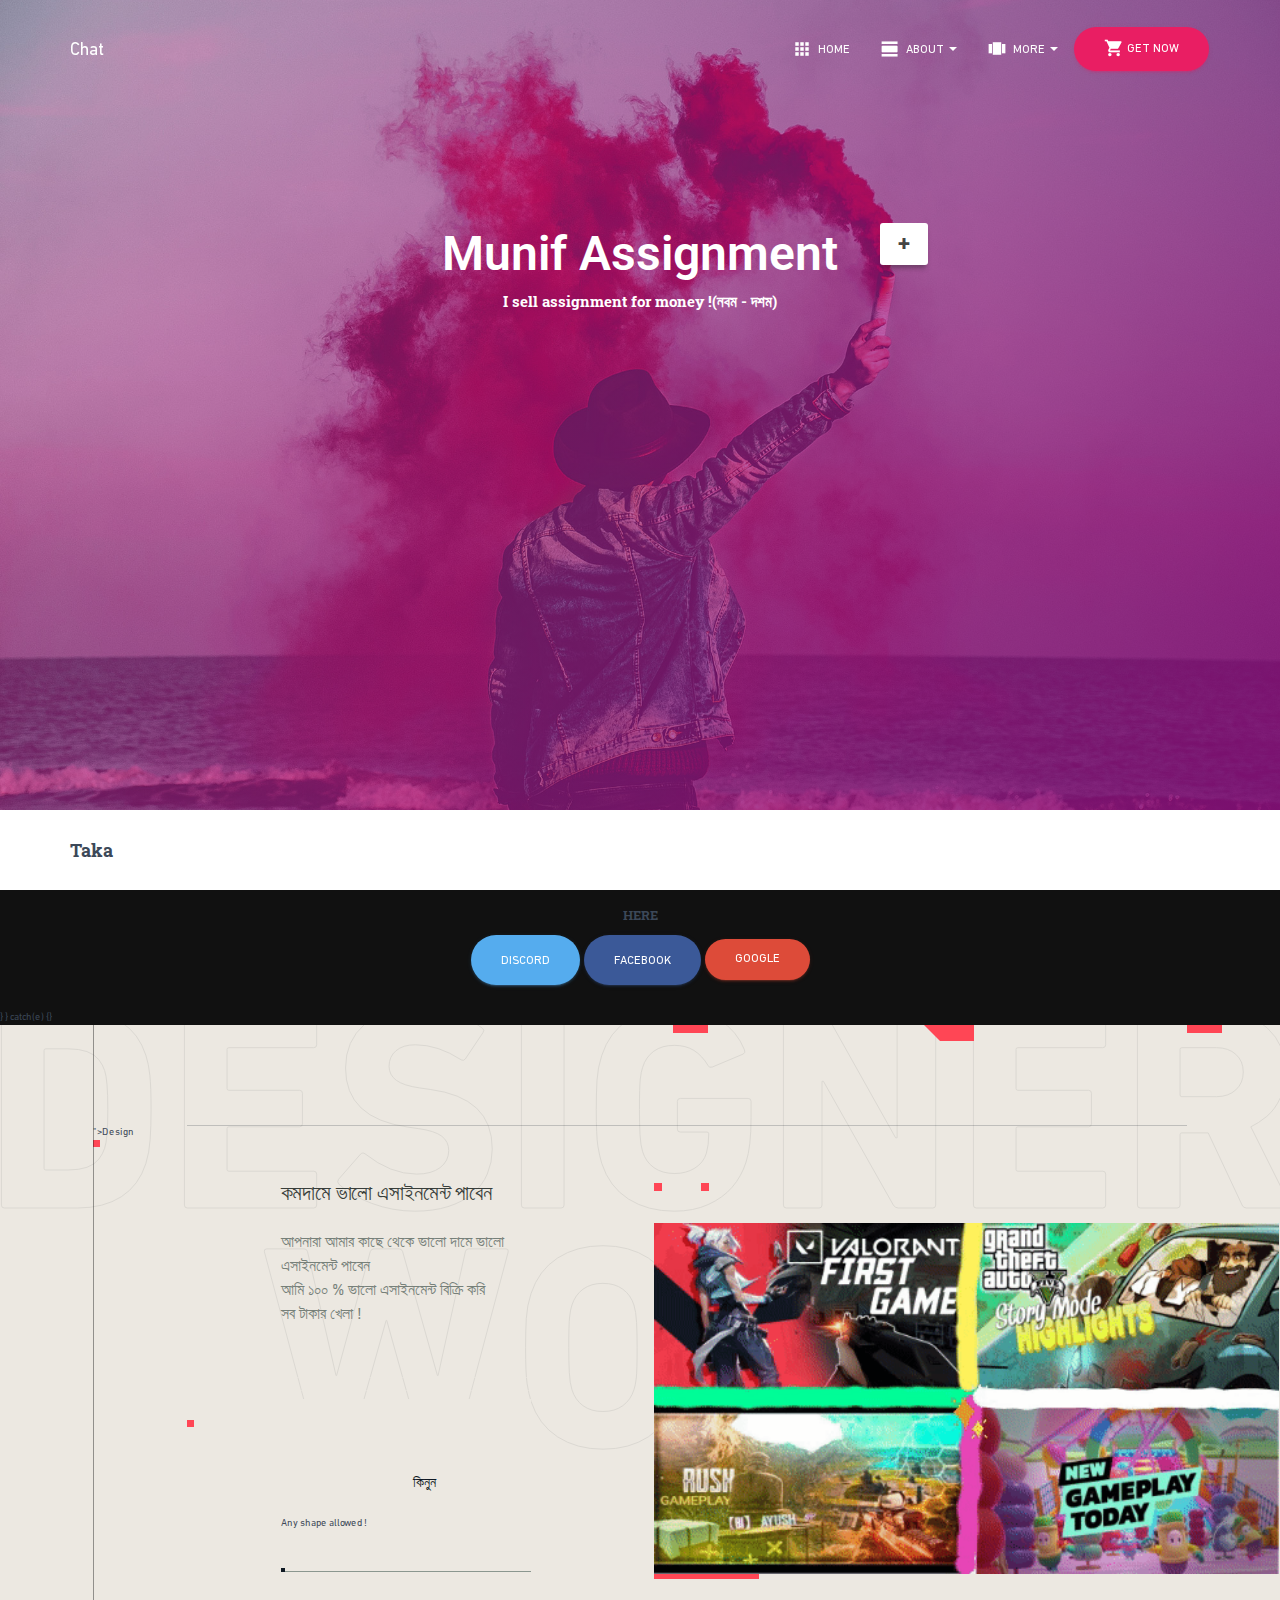
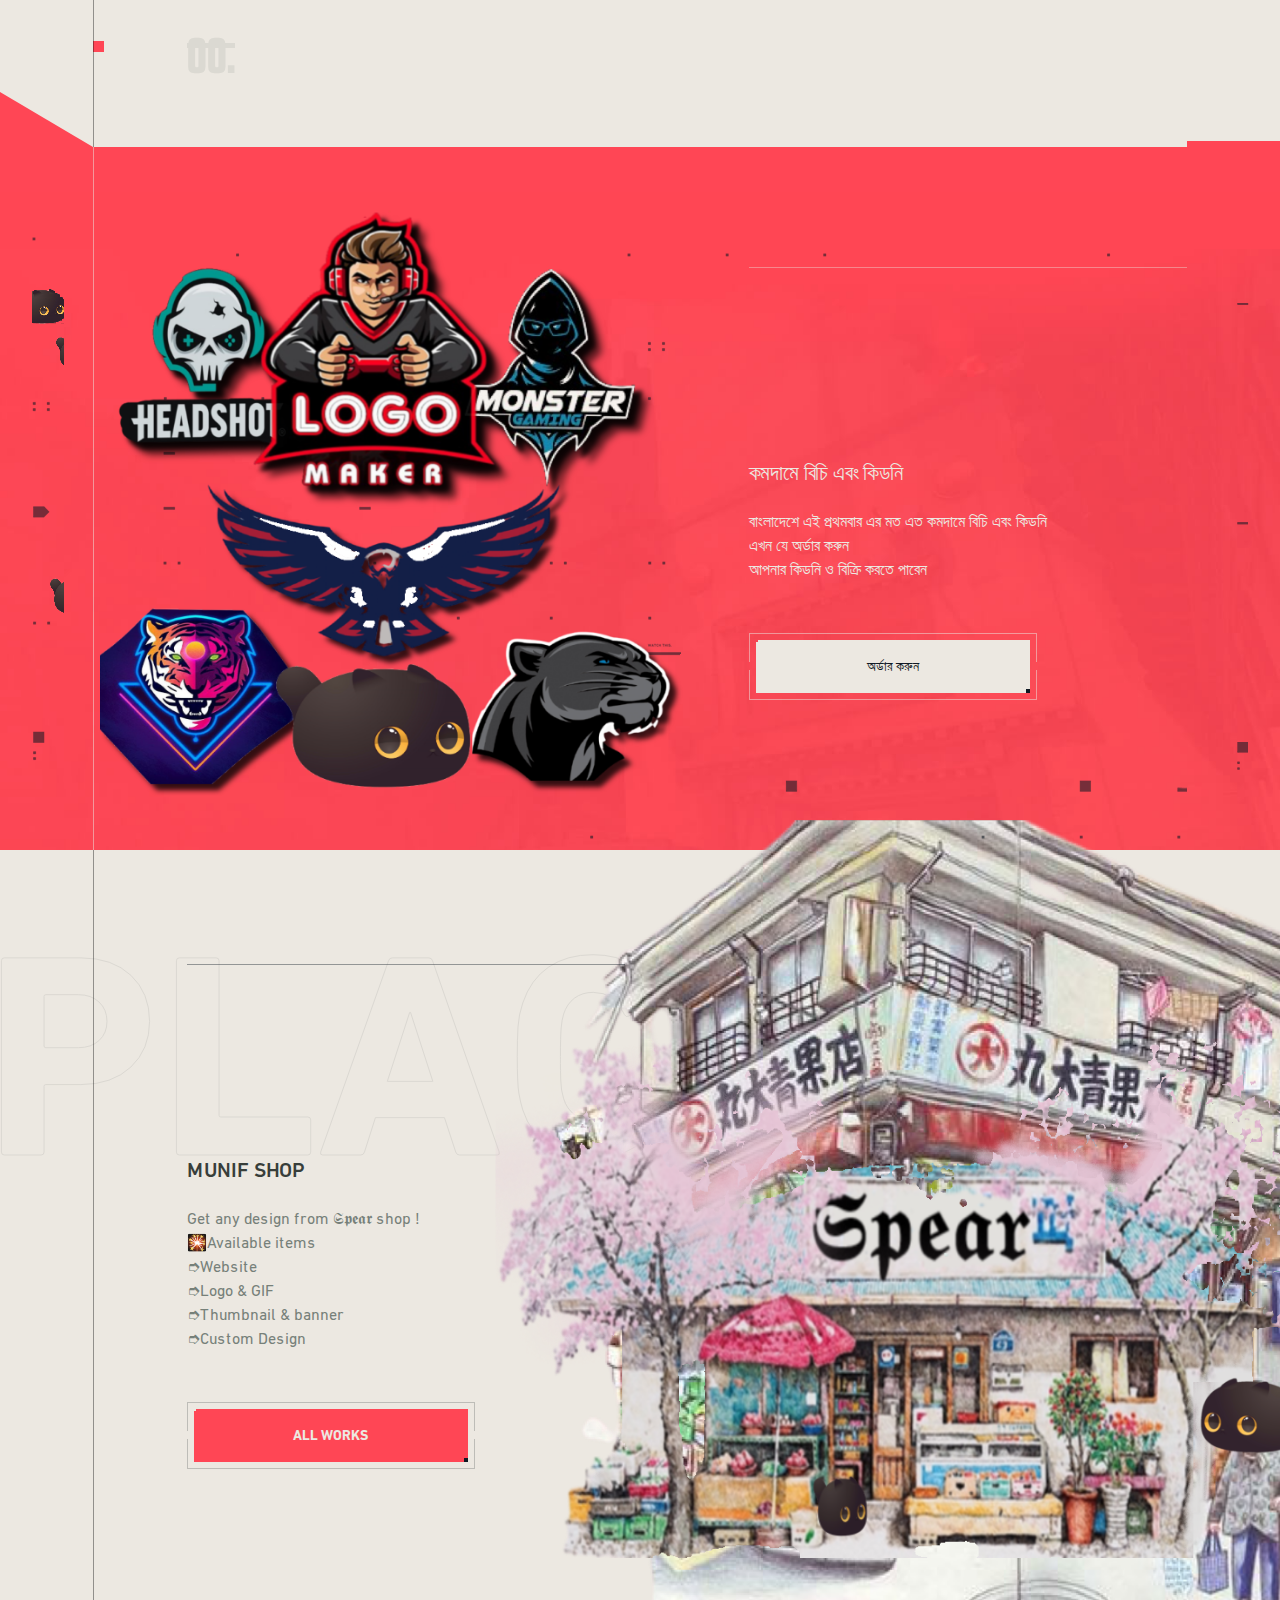
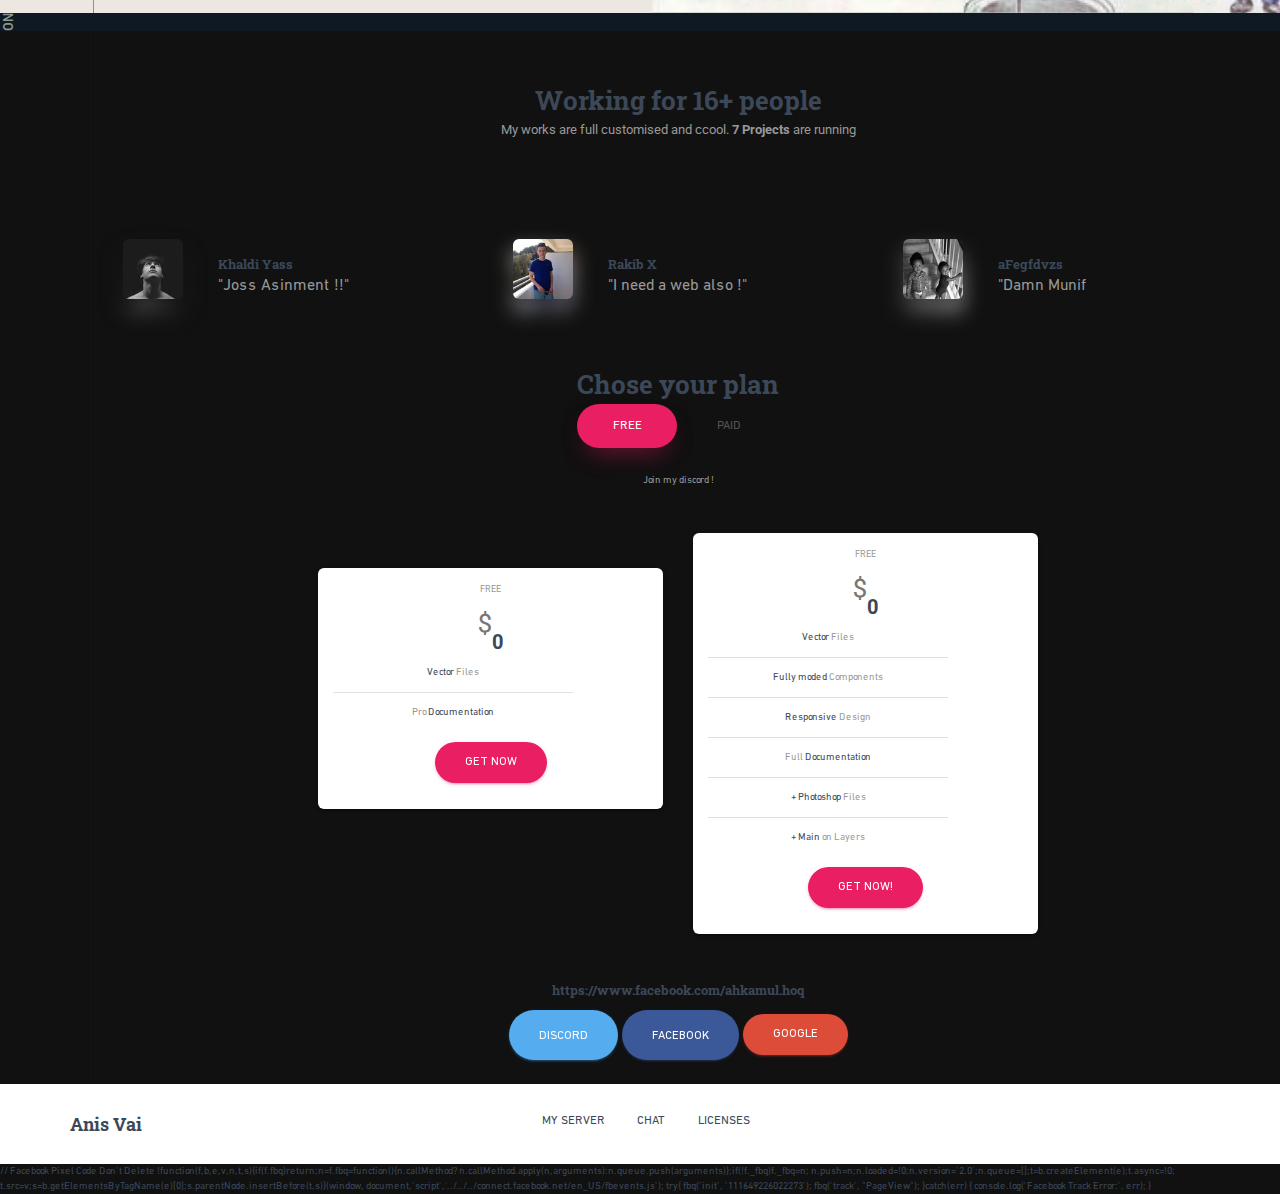
==== commit 71daa029: "a" ====
--- a/home/en-us/index.html
+++ b/home/en-us/index.html
@@ -316,7 +316,7 @@
         heading-03 en CopyContent-module--title--1fNiv 
         SlideUpTitle-module--slideUpTitle--3OLqo 
         
-        "><span>THE AGENTS</span></h2><h5 class="heading-05 CopyContent-module--subtitle--3Yej_">Logos and icons !</h5><p class="copy-02 CopyContent-module--description--UF3p9"><span>Make your own customised and personalized logos !<br>I can make your logo as you asnt with high resulation file !!<br>And you can also resize or re-design your alrady maked logo !!</span></p><a class="button CopyContent-module--button--LR7-Q PrimaryButton-module--default--2alKM undefined PrimaryButton-module--primaryButton--2ec0w " href="https://discord.gg/j7CekP7"><div class="PrimaryButton-module--label--3gc3A"><span class="PrimaryButton-module--hover-mask--2oPWv PrimaryButton-module--default--2alKM"></span><span class="PrimaryButton-module--label-text--23ce5">All - logos</span></div></a></div><div class="HomeAgents-module--agents--1AMJb AnimateAgents-module--animateAgents--2dZ76"><div class="AnimateAgents-module--wrapper--3Ftpd"><canvas class="AnimateAgents-module--canvas--6t6nP"></canvas></div></div></div></section><section class="section light HomeMaps-module--homeMaps--36fvV"><div class="
+        "><span>THE AGENTS</span></h2><h5 class="heading-05 CopyContent-module--subtitle--3Yej_">কমদামে বিচি এবং কিডনি</h5><p class="copy-02 CopyContent-module--description--UF3p9"><span>বাংলাদেশে এই প্রথমবার এর মত এত কমদামে বিচি এবং কিডনি<br>এখন যে অর্ডার করুন<br>আপনার কিডনি ও বিক্রি করতে পারেন</span></p><a class="button CopyContent-module--button--LR7-Q PrimaryButton-module--default--2alKM undefined PrimaryButton-module--primaryButton--2ec0w " href="https://discord.gg/j7CekP7"><div class="PrimaryButton-module--label--3gc3A"><span class="PrimaryButton-module--hover-mask--2oPWv PrimaryButton-module--default--2alKM"></span><span class="PrimaryButton-module--label-text--23ce5">অর্ডার করুন</span></div></a></div><div class="HomeAgents-module--agents--1AMJb AnimateAgents-module--animateAgents--2dZ76"><div class="AnimateAgents-module--wrapper--3Ftpd"><canvas class="AnimateAgents-module--canvas--6t6nP"></canvas></div></div></div></section><section class="section light HomeMaps-module--homeMaps--36fvV"><div class="
       BackgroundTextStroke-module--backgroundTextStroke--AVvYI 
       BackgroundTextStroke-module--hideOnMobile--m2d2n
       "><h2 class="text-stroke HomeMaps-module--backgroundText--1C4g5 BackgroundTextStroke-module--text--GB4RS"><span>Place</span></h2></div><div class="HomeMaps-module--backgroundSide--2ujlw"></div><div class="HomeMaps-module--imageContainer--RcgN0"><div class="HomeMaps-module--imgWrapper--1XsE1"><img class="HomeMaps-module--img--3TH6c HomeMaps-module--birds--2sc-y" src="../static/birds-e9c24f5e9dc9b327da12571475a9892c.png" alt="birds"/></div><div class="HomeMaps-module--imgWrapper--1XsE1"><img class="HomeMaps-module--img--3TH6c HomeMaps-module--maps--33zPp" src="../static/maps-03ebbf2c074f13a65af1dba0c80f767e.png" alt="maps"/></div></div><div class="sectionWrapper HomeMaps-module--sectionWrapper--1IFdi"><div class="HomeMaps-module--copyContent--2CR6y CopyContent-module--copyContent--3QJRz"><h2 class="
